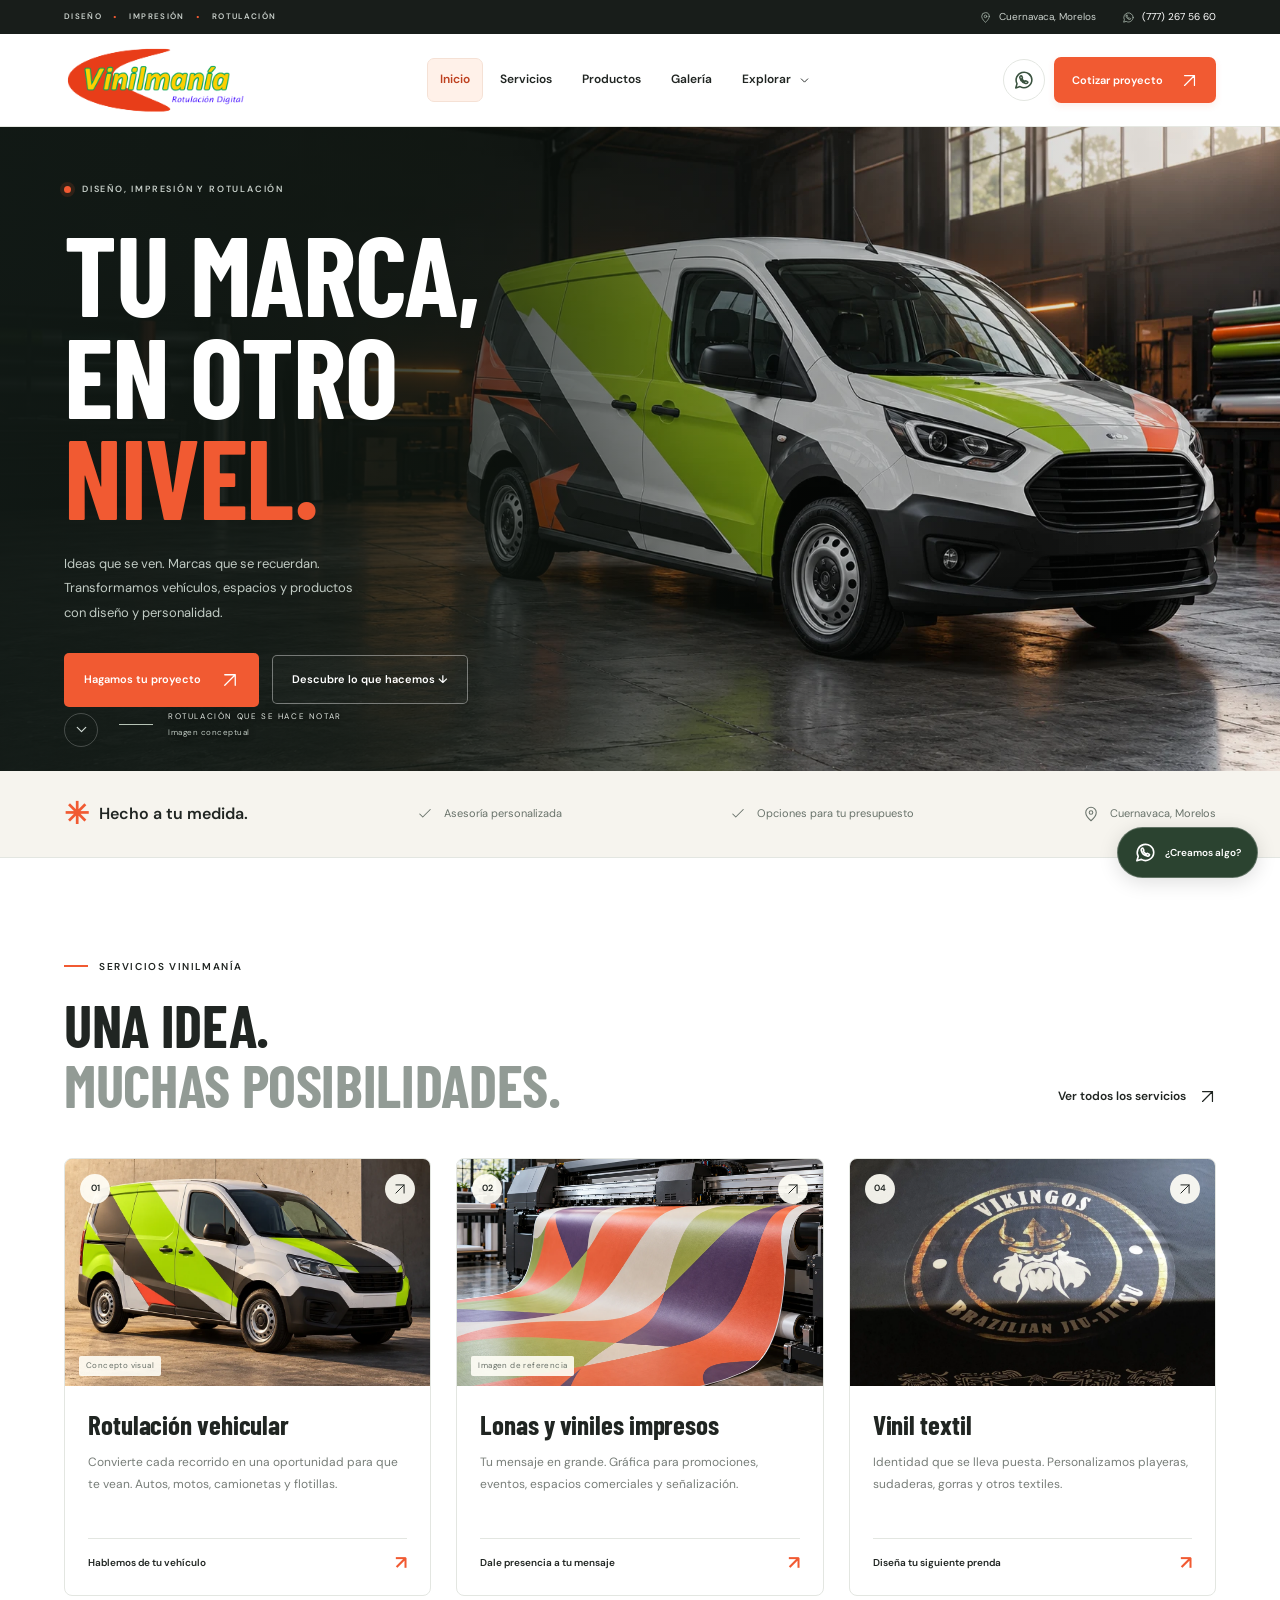
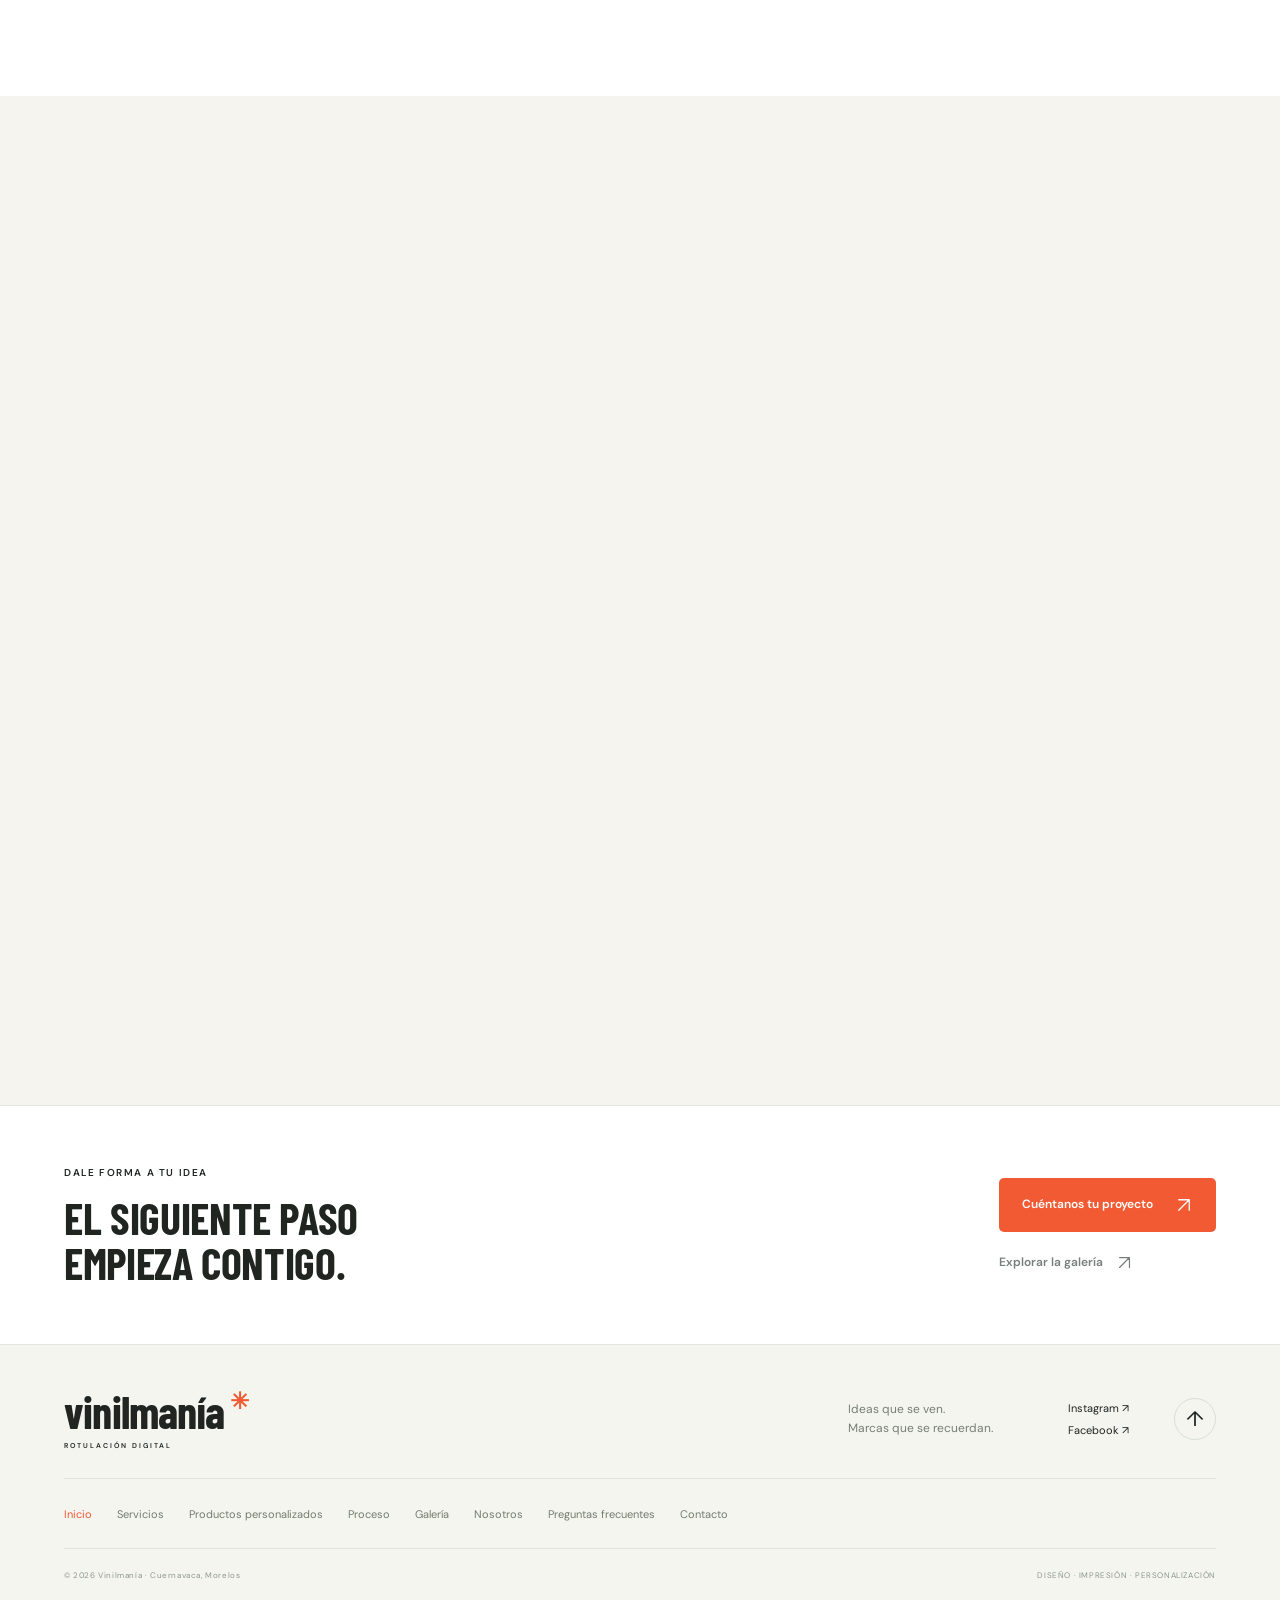
==== index.html @ f9ae6c47 "Publicar sitio renovado de Vinilmanía" ====
<!doctype html>
<html lang="es-MX">
<head>
  <meta charset="utf-8">
  <meta name="viewport" content="width=device-width,initial-scale=1">
  <meta name="theme-color" content="#181b19">
  <title>Vinilmanía | Haz que tu marca destaque</title>
  <meta name="description" content="Rotulación vehicular, impresión digital, viniles y productos personalizados en Cuernavaca. Explora los servicios y conoce Vinilmanía.">
  <meta property="og:title" content="Vinilmanía | Haz que tu marca destaque">
  <meta property="og:description" content="Rotulación vehicular, impresión digital, viniles y productos personalizados en Cuernavaca. Explora los servicios y conoce Vinilmanía.">
  <meta property="og:type" content="website">
  <meta property="og:locale" content="es_MX">
  <link rel="icon" href="assets/favicon.svg" type="image/svg+xml">
  <link rel="preload" href="assets/barlow-700.ttf" as="font" type="font/ttf" crossorigin>
  <link rel="preload" href="assets/hero-taller.webp" as="image">
  <link rel="stylesheet" href="style.css?v=galeria-originales-1">
  <link rel="stylesheet" href="header.css?v=header-1">
  <script src="app.js?v=header-1" defer></script>
  <script type="application/ld+json">{"@context":"https://schema.org","@type":"LocalBusiness","name":"Vinilmanía","telephone":"+527772675660","email":"vinilmania@gmail.com","address":{"@type":"PostalAddress","streetAddress":"Francisco I. Madero","addressLocality":"Cuernavaca","addressRegion":"Morelos","postalCode":"62270","addressCountry":"MX"},"openingHoursSpecification":[{"@type":"OpeningHoursSpecification","dayOfWeek":["Monday","Tuesday","Wednesday","Thursday","Friday"],"opens":"08:00","closes":"18:00"}],"sameAs":["https://www.facebook.com/rotulaciondigit","https://www.instagram.com/vinilmania_cuernavaca/"]}</script>
</head>
<body class="home" data-page="index.html">

  <svg class="svg-defs" aria-hidden="true"><defs>
    <symbol id="arrow" viewBox="0 0 24 24"><path d="M5 19 19 5M5 5h14v14"/></symbol>
    <symbol id="chevron" viewBox="0 0 24 24"><path d="m6 9 6 6 6-6"/></symbol>
    <symbol id="check" viewBox="0 0 24 24"><path d="m5 12 4 4L19 6"/></symbol>
    <symbol id="wa" viewBox="0 0 24 24"><path d="M20.6 11.8a8.6 8.6 0 0 1-12.9 7.4L3 20.6l1.4-4.5A8.6 8.6 0 1 1 20.6 11.8Z"/><path d="M8.3 7.6c.3-.4.9-.5 1.1 0l.9 1.8c.2.3-.3.8-.6 1.1.6 1.5 1.7 2.6 3.2 3.2.3-.3.8-1 1.2-.8l1.7.9c.5.2.5.7.2 1.1-.5.8-1.4 1.1-2.3.8-3.1-.8-5.4-3-6.2-6.1-.2-.7 0-1.4.8-2Z"/></symbol>
    <symbol id="pin" viewBox="0 0 24 24"><path d="M19 10c0 5-7 11-7 11S5 15 5 10a7 7 0 1 1 14 0Z"/><circle cx="12" cy="10" r="2.4"/></symbol>
  </defs></svg>
  <a href="#contenido" class="skip">Saltar al contenido</a>
  <div class="scroll-progress" aria-hidden="true"></div>
  <div class="header-meta"><div class="shell header-meta-inner"><span class="header-specialty">DISEÑO <span aria-hidden="true">·</span> IMPRESIÓN <span aria-hidden="true">·</span> ROTULACIÓN</span><div class="header-meta-links"><span class="header-location"><svg class="icon" aria-hidden="true"><use href="#pin"/></svg> Cuernavaca, Morelos</span><a href="https://wa.me/527772675660" target="_blank" rel="noopener noreferrer"><svg class="icon" aria-hidden="true"><use href="#wa"/></svg><span class="header-phone">(777) 267 56 60</span><span class="header-phone-mobile">WhatsApp ↗</span></a></div></div></div>
<header class="header"><div class="shell header-inner">
  <a class="brand" href="index.html" aria-label="Vinilmanía, inicio"><img src="assets/logo-original.png" alt="Vinilmanía · Rotulación digital" width="944" height="529"></a>
  <nav class="nav" id="main-nav" aria-label="Navegación principal"><div class="nav-intro"><span>EXPLORA VINILMANÍA</span><small>Ideas que se ven.</small></div><a href="index.html" class="current" aria-current="page">Inicio</a><a href="servicios.html">Servicios</a><a href="personalizados.html">Productos</a><a href="galeria.html">Galería</a><details class="nav-more"><summary>Explorar <svg class="icon" aria-hidden="true"><use href="#chevron"/></svg></summary><div class="nav-dropdown"><a href="nosotros.html"><span class="nav-item-title">El taller<span aria-hidden="true">↗</span></span><small>Conoce Vinilmanía</small></a><a href="proceso.html"><span class="nav-item-title">Nuestro proceso<span aria-hidden="true">↗</span></span><small>De la idea a la impresión</small></a><a href="preguntas.html"><span class="nav-item-title">Preguntas frecuentes<span aria-hidden="true">↗</span></span><small>Resuelve tus dudas</small></a><a href="contacto.html"><span class="nav-item-title">Contacto<span aria-hidden="true">↗</span></span><small>Hablemos de tu proyecto</small></a></div></details><a class="nav-mobile-contact" href="https://wa.me/527772675660" target="_blank" rel="noopener noreferrer"><svg class="icon" aria-hidden="true"><use href="#wa"/></svg><span>Hablemos por WhatsApp</span><svg class="icon" aria-hidden="true"><use href="#arrow"/></svg></a></nav>
  <div class="header-actions"><a class="header-whatsapp" href="https://wa.me/527772675660" target="_blank" rel="noopener noreferrer" aria-label="Hablar con Vinilmanía por WhatsApp"><svg class="icon" aria-hidden="true"><use href="#wa"/></svg></a><a class="button button-orange nav-cta" href="contacto.html"><span class="cta-desktop">Cotizar proyecto</span><span class="cta-mobile">Cotizar</span><svg class="icon" aria-hidden="true"><use href="#arrow"/></svg></a></div>
  <button class="menu-toggle" type="button" aria-label="Abrir menú" aria-expanded="false" aria-controls="main-nav"><span></span><span></span></button>
</div></header>
<button class="nav-backdrop" type="button" aria-label="Cerrar menú de navegación" tabindex="-1" hidden></button>
<main id="contenido">
<section id="inicio" class="hero">
      <img class="hero-background" src="assets/hero-taller.webp" width="2048" height="1024" alt="Imagen conceptual de una camioneta con rotulación geométrica en un taller de impresión" fetchpriority="high">
      <div class="hero-shade" aria-hidden="true"></div>
      <div class="shell hero-inner">
        <div class="hero-copy"><p class="eyebrow hero-eyebrow"><span></span> Diseño, impresión y rotulación</p><h1>TU MARCA,<br>EN OTRO<br><span>NIVEL.</span></h1><p class="hero-description">Ideas que se ven. Marcas que se recuerdan.<br>Transformamos vehículos, espacios y productos<br class="wide-only"> con diseño y personalidad.</p><div class="hero-actions"><a class="button button-orange" href="contacto.html">Hagamos tu proyecto <svg class="icon"><use href="#arrow"/></svg></a><a class="button button-outline" href="servicios.html">Descubre lo que hacemos ↓</a></div></div>
        <div class="hero-photo-note"><span class="photo-line"></span><span>ROTULACIÓN QUE SE HACE NOTAR<small>Imagen conceptual</small></span></div>
        <a class="hero-down" href="servicios.html" aria-label="Explorar los servicios"><svg class="icon"><use href="#chevron"/></svg></a>
      </div>
    </section><div class="trust-band"><div class="shell trust-inner"><p><span class="trust-mark">✳</span> Hecho a tu medida.</p><p><svg class="icon"><use href="#check"/></svg> Asesoría personalizada</p><p><svg class="icon"><use href="#check"/></svg> Opciones para tu presupuesto</p><p><svg class="icon"><use href="#pin"/></svg> Cuernavaca, Morelos</p></div></div><section class="shell section-space home-services"><div class="section-heading reveal"><div><p class="eyebrow"><span class="eyebrow-line"></span> Servicios Vinilmanía</p><h2>UNA IDEA.<br><span class="subtle">MUCHAS POSIBILIDADES.</span></h2></div><a class="text-link" href="servicios.html">Ver todos los servicios <svg class="icon" aria-hidden="true"><use href="#arrow"/></svg></a></div><div class="service-grid"><a class="service-card reveal" href="contacto.html?servicio=Rotulaci%C3%B3n%20vehicular" data-service="Rotulación vehicular"><div class="service-image"><img src="assets/portada.webp" alt="Concepto de camioneta rotulada con vinil verde y negro" loading="lazy" width="1086" height="1448"><span class="image-number">01</span><span class="image-note">Concepto visual</span><span class="image-arrow"><svg class="icon"><use href="#arrow"/></svg></span></div><div class="service-content"><h3>Rotulación vehicular</h3><p>Convierte cada recorrido en una oportunidad para que te vean. Autos, motos, camionetas y flotillas.</p><span class="service-link">Hablemos de tu vehículo <span>↗</span></span></div></a><a class="service-card reveal" href="contacto.html?servicio=Lonas%20y%20viniles%20impresos" data-service="Lonas y viniles impresos"><div class="service-image"><img src="assets/impresion.webp" alt="Referencia conceptual de impresión de vinil en gran formato" loading="lazy" width="1536" height="1024"><span class="image-number">02</span><span class="image-note">Imagen de referencia</span><span class="image-arrow"><svg class="icon"><use href="#arrow"/></svg></span></div><div class="service-content"><h3>Lonas y viniles impresos</h3><p>Tu mensaje en grande. Gráfica para promociones, eventos, espacios comerciales y señalización.</p><span class="service-link">Dale presencia a tu mensaje <span>↗</span></span></div></a><a class="service-card reveal" href="contacto.html?servicio=Vinil%20textil" data-service="Vinil textil"><div class="service-image"><img src="assets/playeras.webp" alt="Playeras con emblemas personalizados de la galería de Vinilmanía" loading="lazy" width="768" height="1024"><span class="image-number">04</span><span class="image-arrow"><svg class="icon"><use href="#arrow"/></svg></span></div><div class="service-content"><h3>Vinil textil</h3><p>Identidad que se lleva puesta. Personalizamos playeras, sudaderas, gorras y otros textiles.</p><span class="service-link">Diseña tu siguiente prenda <span>↗</span></span></div></a></div></section><section class="home-explore section-space"><div class="shell"><div class="section-heading reveal"><div><p class="eyebrow"><span class="eyebrow-line"></span> Explora Vinilmanía</p><h2>DESCUBRE LO QUE<br><span class="subtle">PODEMOS CREAR.</span></h2></div><p>Conoce las ideas, los detalles y las personas<br>que hacen posible tu siguiente proyecto.</p></div><div class="explore-grid"><a class="explore-card reveal" href="personalizados.html"><div class="explore-image"><img src="assets/personalizados.webp" alt="" width="1448" height="1086" loading="lazy"><span class="image-note">Imagen conceptual</span></div><div class="explore-copy"><h3>Productos personalizados</h3><p>Objetos cotidianos con toda tu personalidad.</p><span class="explore-arrow" aria-hidden="true">↗</span></div></a><a class="explore-card reveal" href="galeria.html"><div class="explore-image"><img src="assets/letrero.webp" alt="" width="1448" height="1086" loading="lazy"><span class="image-note">Galería Vinilmanía</span></div><div class="explore-copy"><h3>Nuestro trabajo</h3><p>Fotografías de la galería e inspiración para tu marca.</p><span class="explore-arrow" aria-hidden="true">↗</span></div></a><a class="explore-card reveal" href="nosotros.html"><div class="explore-image"><img src="assets/estudio.webp" alt="" width="1448" height="1086" loading="lazy"><span class="image-note">Imagen de referencia</span></div><div class="explore-copy"><h3>Conoce Vinilmanía</h3><p>Creatividad, asesoría y atención a cada detalle.</p><span class="explore-arrow" aria-hidden="true">↗</span></div></a></div><div class="quick-grid"><a class="quick-card reveal" href="proceso.html"><span class="quick-number">01</span><h3>Así trabajamos</h3><p>De la primera idea a la pieza terminada.</p><svg class="icon" aria-hidden="true"><use href="#arrow"/></svg></a><a class="quick-card reveal" href="preguntas.html"><span class="quick-number">02</span><h3>Resuelve tus dudas</h3><p>Archivos, materiales y lo que necesitas para empezar.</p><svg class="icon" aria-hidden="true"><use href="#arrow"/></svg></a><a class="quick-card reveal" href="contacto.html"><span class="quick-number">03</span><h3>Hagamos tu proyecto</h3><p>Cuéntanos qué tienes en mente y cotiza con nosotros.</p><svg class="icon" aria-hidden="true"><use href="#arrow"/></svg></a></div></div></section><section class="next-section"><div class="shell next-inner"><div><p class="eyebrow">Dale forma a tu idea</p><h2>EL SIGUIENTE PASO<br>EMPIEZA CONTIGO.</h2></div><div class="next-actions"><a class="button button-orange" href="contacto.html">Cuéntanos tu proyecto <svg class="icon" aria-hidden="true"><use href="#arrow"/></svg></a><a class="text-link" href="galeria.html">Explorar la galería <svg class="icon" aria-hidden="true"><use href="#arrow"/></svg></a></div></div></section>
</main>
  <footer class="footer"><div class="shell"><div class="footer-top"><a class="footer-brand" href="index.html">vinilmanía<span>✳</span><small>ROTULACIÓN DIGITAL</small></a><p>Ideas que se ven.<br>Marcas que se recuerdan.</p><div class="footer-social"><a href="https://www.instagram.com/vinilmania_cuernavaca/" target="_blank" rel="noopener">Instagram ↗</a><a href="https://www.facebook.com/rotulaciondigit" target="_blank" rel="noopener">Facebook ↗</a></div><a href="#contenido" class="back-top" aria-label="Volver arriba">↑</a></div><nav class="footer-sitemap" aria-label="Todas las páginas"><a href="index.html" class="current" aria-current="page">Inicio</a><a href="servicios.html">Servicios</a><a href="personalizados.html">Productos personalizados</a><a href="proceso.html">Proceso</a><a href="galeria.html">Galería</a><a href="nosotros.html">Nosotros</a><a href="preguntas.html">Preguntas frecuentes</a><a href="contacto.html">Contacto</a></nav><div class="footer-bottom"><span>© <span id="year">2026</span> Vinilmanía · Cuernavaca, Morelos</span><span>DISEÑO · IMPRESIÓN · PERSONALIZACIÓN</span></div></div></footer>
  <a class="floating-wa" href="https://wa.me/527772675660" target="_blank" rel="noopener" aria-label="Contactar a Vinilmanía por WhatsApp"><svg class="icon"><use href="#wa"/></svg><span>¿Creamos algo?</span></a>

</body>
</html>
---- style.css ----
@font-face{font-family:Barlow;src:url('assets/barlow-700.ttf') format('truetype');font-weight:700;font-display:swap}
@font-face{font-family:DM;src:url('assets/dm-400.ttf') format('truetype');font-weight:400;font-display:swap}
@font-face{font-family:DM;src:url('assets/dm-600.ttf') format('truetype');font-weight:600 800;font-display:swap}
:root{--ink:#202522;--dark:#181d1a;--paper:#fff;--cream:#f6f4ee;--orange:#f15a32;--lime:#d0ec56;--muted:#787e79;--line:#e3e6e1;--heading:Barlow,'Arial Narrow',Impact,sans-serif;--body:DM,Arial,sans-serif}
*{box-sizing:border-box}html{scroll-behavior:smooth;scroll-padding-top:100px}body{margin:0;color:var(--ink);background:var(--paper);font:15px/1.7 var(--body);-webkit-font-smoothing:antialiased}a{color:inherit;text-decoration:none}button,input,textarea,select{font:inherit}button{cursor:pointer;color:inherit}img{display:block;max-width:100%}h1,:is(h1,h2),h3,p,figure{margin:0}button,a,input,textarea,select,summary{-webkit-tap-highlight-color:transparent}::selection{background:var(--orange);color:white}:focus-visible{outline:3px solid #7a68db;outline-offset:5px}.svg-defs{position:absolute;width:0;height:0;overflow:hidden}.icon{width:22px;height:22px;fill:none;stroke:currentColor;stroke-width:1.7;stroke-linecap:round;stroke-linejoin:round;flex-shrink:0}.shell{width:min(1320px,90%);margin-inline:auto}.section-space{padding-block:100px}.eyebrow{font-size:10px;font-weight:600;letter-spacing:1.6px;text-transform:uppercase;display:flex;gap:11px;align-items:center}.eyebrow-line{width:24px;height:2px;background:var(--orange);display:inline-block;flex-shrink:0}.subtle{color:#929b95}:is(h1,h2){font:700 clamp(42px,4.6vw,65px)/1.02 var(--heading);letter-spacing:-.35px}.section-heading{display:flex;justify-content:space-between;align-items:flex-end;gap:35px;margin-bottom:43px}.section-heading :is(h1,h2){margin-top:20px}.section-heading>p{font-size:12px;color:var(--muted);max-width:350px;padding-bottom:5px}.button{display:inline-flex;align-items:center;justify-content:center;gap:22px;border:1px solid transparent;border-radius:5px;padding:17px 22px;font-size:12px;line-height:1.25;font-weight:600;transition:transform .2s,background .2s,color .2s}.button:hover{transform:translateY(-3px)}.button-orange{color:white;background:var(--orange)}.button-orange:hover{background:#d74824}.button-dark{background:var(--dark);color:white}.button-dark:hover{background:#3c453e}.button-outline{border-color:#ffffff65;color:white;background:#ffffff05}.button-outline:hover{background:#ffffff15}.button .icon{width:18px;height:18px}.text-link{font-size:12px;font-weight:600;display:inline-flex;gap:13px;align-items:center}.text-link .icon{width:17px;height:17px}.text-link:hover{text-decoration:underline;text-underline-offset:4px}.skip{position:fixed;top:-80px;left:16px;background:var(--orange);color:white;padding:12px 18px;z-index:100}.skip:focus{top:12px}.scroll-progress{position:fixed;inset:0 0 auto;height:3px;background:var(--orange);z-index:100;transform:scaleX(0);transform-origin:left}
.header{position:sticky;top:0;z-index:50;background:#fffc;backdrop-filter:blur(18px);border-bottom:1px solid #20252212;transition:box-shadow .2s}.header.scrolled{box-shadow:0 5px 25px #2025220d}.header-inner{height:86px;display:flex;align-items:center;justify-content:space-between;gap:30px}.brand{width:155px;flex-shrink:0}.brand img{width:155px;height:75px;object-fit:contain}.nav{display:flex;gap:29px;margin-left:auto;margin-right:auto;font-size:12px}.nav a{position:relative}.nav a:after{content:'';position:absolute;bottom:-7px;left:0;right:0;height:2px;background:var(--orange);transform:scaleX(0);transform-origin:left;transition:transform .2s}.nav a:hover:after,.nav a.current:after{transform:scaleX(1)}.nav-cta{font-size:11px;padding:14px 19px;gap:20px}.menu-toggle{display:none}
.hero{position:relative;isolation:isolate;background:var(--dark);color:white;overflow:hidden;min-height:620px}.hero-background{position:absolute;inset:0;width:100%;height:100%;object-fit:cover;object-position:center;z-index:-2}.hero-shade{position:absolute;inset:0;background:linear-gradient(90deg,#111915f2 0%,#101812c9 32%,#10181239 62%,#10181210 100%);z-index:-1}.hero-inner{position:relative;padding-block:55px 64px;min-height:620px}.hero-copy{max-width:650px;width:54%}.hero-eyebrow{font-size:9px;color:#c6cec8;letter-spacing:1.8px}.hero-eyebrow>span{width:7px;height:7px;background:var(--orange);border-radius:50%;box-shadow:0 0 0 4px #f15a3222}.hero h1{font:700 clamp(77px,8.8vw,124px)/.9 var(--heading);letter-spacing:-1.4px;margin-top:25px}.hero h1>span{color:var(--orange)}.hero-description{color:#c1cbc4;font-size:13px;line-height:1.85;margin-top:26px;max-width:390px}.hero-actions{display:flex;gap:13px;margin-top:28px;align-items:center}.hero-actions .button{font-size:11px;padding:17px 19px;gap:20px}.hero-photo-note{position:absolute;bottom:31px;right:0;display:flex;align-items:center;gap:15px;font-size:8px;letter-spacing:1.6px;color:#e1e7e1;text-shadow:0 1px 6px #000;max-width:310px}.hero-photo-note small{display:block;font-size:8px;letter-spacing:.5px;color:#bdc8c0;margin-top:2px}.photo-line{width:34px;height:1px;background:#b6c3b6}.hero-down{position:absolute;bottom:24px;left:0;width:34px;height:34px;border:1px solid #ffffff36;border-radius:50%;display:grid;place-items:center;color:#d1dbd5;animation:nudge 3s ease-in-out infinite}.hero-down .icon{width:17px;height:17px}.trust-band{background:var(--cream);border-bottom:1px solid var(--line)}.trust-inner{display:flex;justify-content:space-between;align-items:center;gap:24px;min-height:86px}.trust-inner p{display:flex;align-items:center;gap:10px;font-size:11px;color:#69736b}.trust-inner p:first-child{font-size:16px;font-weight:600;color:var(--ink)}.trust-mark{font-size:30px;color:var(--orange);line-height:1}.trust-inner .icon{width:18px;height:18px;stroke-width:1.4}
.service-grid{display:grid;grid-template-columns:repeat(3,minmax(0,1fr));gap:31px 25px}.service-card{overflow:hidden;background:white;border:1px solid var(--line);border-radius:8px;transition:box-shadow .3s,transform .3s}.service-card:hover{transform:translateY(-5px);box-shadow:0 16px 40px #25352812}.service-image{height:227px;position:relative;overflow:hidden;background:#ecefe8}.service-image>img{width:100%;height:100%;object-fit:cover;transition:transform .6s}.service-card:first-child img{object-position:center 60%}.service-card:nth-child(4) img{object-position:center 41%}.service-card:nth-child(6) img{object-position:center 49%}.service-card:hover .service-image>img{transform:scale(1.045)}.image-number{position:absolute;top:15px;left:15px;font-size:9px;font-weight:600;width:30px;height:30px;border-radius:50%;display:grid;place-items:center;background:#fffef7eb;color:var(--ink)}.image-arrow{position:absolute;right:15px;top:15px;width:30px;height:30px;background:#fffef7eb;border-radius:50%;display:grid;place-items:center}.image-arrow>.icon{width:14px;height:14px}.image-note{position:absolute;bottom:10px;left:14px;background:#fffef7e6;color:#687068;font-size:8px;letter-spacing:.4px;padding:3px 7px;border-radius:2px}.service-content{padding:24px 23px 23px}.service-content h3{font:700 27px/1.1 var(--heading);letter-spacing:-.1px}.service-content>p{font-size:12px;color:var(--muted);margin-top:13px;line-height:1.8;min-height:63px}.service-link{margin-top:23px;display:flex;justify-content:space-between;align-items:center;border-top:1px solid var(--line);padding-top:14px;font-size:10px;font-weight:600}.service-link>span{font-size:19px;line-height:1;color:var(--orange)}
.merch-section{background:#f2f1e9;overflow:hidden}.merch-grid{display:grid;grid-template-columns:1fr 1.2fr;align-items:center;gap:50px;padding-block:68px}.merch-copy :is(h1,h2){margin-top:22px;font-size:clamp(44px,4.5vw,65px)}.merch-copy :is(h1,h2)>span{color:var(--orange)}.merch-copy>p:not(.eyebrow){margin-top:22px;font-size:13px;color:#737e74;max-width:395px;line-height:1.85}.merch-copy>.button{margin-top:26px}.merch-foot{font-size:8px;display:block;color:#7b847b;letter-spacing:.6px;margin-top:22px}.merch-visual{position:relative;min-width:0}.merch-visual>img{width:100%;aspect-ratio:1.2;object-fit:cover;border-radius:8px}.merch-visual figcaption{position:absolute;bottom:13px;left:16px;font-size:8px;background:#ffffffe3;border-radius:2px;padding:4px 8px;color:#727a72}
.process{background:var(--dark);color:white}.process-grid{display:grid;grid-template-columns:1fr 1fr;gap:75px;align-items:center}.process-visual{position:relative;min-height:540px;overflow:hidden;border-radius:7px;background:#26312a}.process-visual>img{position:absolute;height:100%;width:100%;object-fit:cover;object-position:40% center}.process-stamp{position:absolute;bottom:32px;left:26px;right:26px;padding:22px;background:var(--orange);display:flex;align-items:center;justify-content:space-between;color:white;font:700 36px/1.05 var(--heading)}.process-stamp .icon{width:38px;height:38px;stroke-width:1.3}.process-visual figcaption{position:absolute;bottom:9px;left:26px;font-size:8px;color:#d2d8d1;text-shadow:0 1px 4px #000}.process-copy .eyebrow{color:#c0c8c0}.process-copy :is(h1,h2){margin-top:23px}.process-copy :is(h1,h2)>span{color:var(--lime)}.step{display:flex;gap:20px;margin-top:26px;border-top:1px solid #ffffff20;padding-top:20px}.step>span{color:var(--orange);font:700 24px/1.2 var(--heading);padding-top:2px}.step h3{font-size:15px;font-weight:600}.step p{font-size:12px;color:#a6b5aa;margin-top:6px;max-width:330px;line-height:1.8}
.gallery-filters{display:flex;gap:10px;margin-top:-4px;margin-bottom:28px;flex-wrap:wrap}.gallery-filters button{padding:8px 20px;font-size:10px;background:white;border:1px solid var(--line);border-radius:40px;font-weight:600;transition:background .2s,color .2s}.gallery-filters button:hover{background:var(--cream)}.gallery-filters button.active{background:var(--ink);border-color:var(--ink);color:white}.gallery-grid{display:grid;grid-template-columns:repeat(3,minmax(0,1fr));gap:28px 23px}.project-card{padding:0;background:none;border:0;text-align:left;min-width:0}.project-card[hidden]{display:none}.project-image{height:370px;position:relative;border-radius:7px;overflow:hidden;background:var(--cream)}.project-image>img{width:100%;height:100%;object-fit:cover;transition:transform .6s}.project-card:hover .project-image>img{transform:scale(1.05)}.project-card:nth-child(2) .project-image>img{object-position:center 38%}.project-expand{position:absolute;bottom:16px;right:16px;width:36px;height:36px;border-radius:50%;display:grid;place-items:center;background:white;transition:background .2s}.project-card:hover .project-expand{background:var(--orange);color:white}.project-expand>.icon{width:16px;height:16px}.project-caption{padding-top:15px}.project-caption>p{font-size:8px;color:var(--muted);letter-spacing:1.3px;font-weight:600}.project-caption>h3{font-size:13px;line-height:1.5;margin-top:4px}.project-wide{grid-column:span 2}.project-wide .project-image,.project-card:last-child .project-image{height:315px}.concept-label{position:absolute;left:14px;bottom:15px;font-size:9px;background:#ffffffe8;color:#697369;padding:5px 9px;border-radius:3px}.gallery-grid[data-filter=negocios]{grid-template-columns:repeat(2,minmax(0,1fr))}.gallery-grid[data-filter=textiles]{grid-template-columns:repeat(3,minmax(0,1fr))}.gallery-info{font-size:10px;color:var(--muted);text-align:right;margin-top:25px}
.about{background:var(--cream)}.about-grid{display:grid;grid-template-columns:1fr 1fr;gap:83px;align-items:center}.about-images{position:relative;height:510px}.about-main{width:86%;height:82%;object-fit:cover;object-position:48% center;border-radius:7px}.about-detail{position:absolute;bottom:0;right:0;width:58%;height:48%;object-fit:cover;border-radius:7px;border:8px solid var(--cream)}.about-badge{position:absolute;bottom:21px;left:10px;background:var(--orange);color:white;padding:22px;width:151px;border-radius:4px;transform:rotate(-6deg)}.about-badge>span{font-size:8px;letter-spacing:1px;font-weight:600}.about-badge>strong{font:700 33px/1 var(--heading);display:block;margin-top:8px}.about-badge>.icon{margin-top:12px;width:23px;height:23px}.about-copy :is(h1,h2){margin-top:22px;font-size:clamp(43px,4.3vw,62px)}.about-copy>p:not(.eyebrow){font-size:13px;color:#747d75;line-height:1.85;margin-top:22px}.about-copy>p+p{margin-top:12px}.about-values{display:flex;flex-direction:column;gap:10px;margin-top:23px;font-size:12px}.about-values>div{display:flex;gap:10px;align-items:center}.about-values .icon{width:18px;height:18px;background:#e5e9dc;stroke:#556651;stroke-width:2.2;padding:3px;border-radius:50%}.about-copy .text-link{margin-top:26px}
.faq{display:grid;grid-template-columns:.9fr 1.1fr;gap:75px}.faq-heading :is(h1,h2){margin-top:23px}.faq-heading>p:not(.eyebrow){font-size:12px;color:var(--muted);line-height:1.8;margin-top:24px}.faq-heading .text-link{margin-top:20px}.faq-list details{padding:21px 0;border-bottom:1px solid var(--line)}.faq-list details:first-child{border-top:1px solid var(--line)}summary{list-style:none;display:flex;justify-content:space-between;align-items:center;gap:20px;font-size:13px;font-weight:600;cursor:pointer}summary::-webkit-details-marker{display:none}.plus{position:relative;width:16px;height:16px;flex-shrink:0}.plus:before,.plus:after{content:'';position:absolute;top:7px;left:0;right:0;height:1px;background:var(--ink)}.plus:after{transform:rotate(90deg);transition:transform .2s}details[open] .plus:after{transform:rotate(0)}.faq-list details>p{font-size:12px;color:var(--muted);line-height:1.9;padding:14px 34px 0 0}
.contact{background:var(--dark);color:white;overflow:hidden}.contact-grid{display:grid;grid-template-columns:1.1fr 1fr;gap:105px;align-items:center}.contact-copy>.eyebrow{color:#b9c6bc}.contact-copy :is(h1,h2){font-size:clamp(60px,6.2vw,91px);line-height:.98;margin-top:24px}.contact-copy :is(h1,h2)>span{color:var(--orange)}.contact-copy>p:not(.eyebrow){color:#bdc7bf;font-size:14px;margin-top:21px}.contact-phone{font:700 38px/1.2 var(--heading);display:flex;align-items:center;gap:23px;margin-top:35px}.contact-email{display:inline-block;font-size:12px;margin-top:9px;color:#c6cfc7;text-decoration:underline;text-underline-offset:4px}.contact-details{display:grid;grid-template-columns:1.4fr 1fr;gap:22px;margin-top:33px;padding-top:21px;border-top:1px solid #ffffff21}.contact-details .eyebrow{font-size:8px;color:#93a499;letter-spacing:1.5px}.contact-details p:not(.eyebrow){font-size:11px;color:#bdc7bf;line-height:1.8;margin-top:9px}.contact-details a{font-size:10px;color:#c9d2ca;text-decoration:underline;text-underline-offset:3px}.contact-color-strips{display:flex;gap:4px;width:110px;margin-top:32px}.contact-color-strips>span{width:25px;height:5px;background:var(--orange)}.contact-color-strips>span:nth-child(2){background:var(--lime)}.contact-color-strips>span:nth-child(3){background:#9b8ed4}.contact-color-strips>span:nth-child(4){background:#eee9d6}.quote-form{background:white;color:var(--ink);border-radius:9px;padding:35px}.form-heading{display:flex;align-items:center;gap:15px;margin-bottom:25px}.form-icon{display:grid;place-items:center;width:44px;height:44px;background:#edf4e8;border-radius:10px;color:#466442;flex-shrink:0}.form-icon>.icon{width:26px;height:26px}.form-heading p{font-size:7px;letter-spacing:1.4px;color:var(--muted);font-weight:600}.form-heading h3{font:700 31px/1.1 var(--heading);margin-top:6px}.quote-form label{display:block;font-size:10px;font-weight:600;margin-top:16px;margin-bottom:7px}.quote-form input,.quote-form select,.quote-form textarea{width:100%;background:#f8f9f6;border:1px solid #e4e9e0;border-radius:4px;color:var(--ink);font-size:12px;padding:12px 13px;line-height:1.5}.quote-form input::placeholder,.quote-form textarea::placeholder{color:#959d93}.quote-form textarea{resize:vertical;min-height:89px}.quote-form .button{width:100%;justify-content:space-between;margin-top:22px;padding:17px 18px;font-size:11px;gap:12px}.form-note{font-size:9px;line-height:1.8;color:var(--muted);text-align:center;margin-top:14px}.form-feedback{font-size:11px;margin-top:13px;line-height:1.7}.form-feedback:empty{display:none}
.footer{padding-block:44px 24px;background:#f5f5ef}.footer-top{display:flex;justify-content:space-between;align-items:center;gap:25px}.footer-brand{font:700 45px/1 var(--heading);letter-spacing:-.8px;position:relative}.footer-brand>span{font-size:23px;color:var(--orange);margin-left:6px;display:inline-block;vertical-align:top}.footer-brand>small{display:block;font:600 7px var(--body);letter-spacing:2px;margin-top:7px}.footer-top>p{font-size:12px;line-height:1.65;color:#777f75;margin-left:auto;margin-right:50px}.footer-social{display:flex;flex-direction:column;gap:4px;font-size:11px}.footer-social a:hover{text-decoration:underline}.back-top{width:42px;height:42px;border:1px solid #d8dfd3;display:grid;place-items:center;border-radius:50%;font-size:21px;margin-left:20px}.footer-bottom{display:flex;justify-content:space-between;gap:20px;border-top:1px solid #dfe3d9;margin-top:33px;padding-top:20px;color:#8d978a;font-size:8px;letter-spacing:.6px}.floating-wa{position:fixed;bottom:22px;right:22px;z-index:40;border-radius:40px;background:#2b4330;color:white;display:flex;align-items:center;gap:8px;padding:13px 16px;border:1px solid #ffffff40;box-shadow:0 4px 20px #0002;font-size:10px;line-height:1;font-weight:600;transition:transform .2s}.floating-wa:hover{transform:translateY(-3px)}.floating-wa .icon{width:23px;height:23px}.modal-open{overflow:hidden}.lightbox{border:0;background:transparent;color:white;width:min(970px,100vw);max-width:100vw;max-height:100dvh;padding:45px;overflow:auto}.lightbox::backdrop{background:#101813f5}.lightbox-content{display:flex;flex-direction:column;align-items:center}.lightbox img{width:auto;max-height:72dvh;max-width:100%;object-fit:contain;border-radius:3px}.lightbox-close{position:fixed;top:20px;right:25px;width:42px;height:42px;border-radius:50%;background:var(--dark);border:1px solid #ffffff50;color:white;font-size:27px;line-height:1}.lightbox-bottom{display:flex;justify-content:space-between;align-items:center;gap:25px;width:100%;margin-top:20px}.lightbox-bottom>button{width:39px;height:39px;border:1px solid #ffffff50;background:transparent;color:white;font-size:20px;border-radius:50%;flex-shrink:0}.lightbox-bottom>div{text-align:center}.lightbox-bottom h3{font-size:14px}.lightbox-bottom p{font-size:10px;color:#aabbad;margin-top:4px}.lightbox-bottom span{display:block;font-size:9px;color:#77897c;margin-top:5px}.will-reveal{opacity:0;transform:translateY(24px);transition:opacity .7s ease,transform .7s ease}.will-reveal.visible{opacity:1;transform:none}.service-card:nth-child(3n+2){transition-delay:.07s}.service-card:nth-child(3n){transition-delay:.14s}@keyframes nudge{0%,100%{transform:translateY(0)}50%{transform:translateY(4px)}}
.hero-photo-note{right:auto;left:55px}
@media(max-width:1100px){.nav{gap:21px}.header-inner{gap:25px}.brand,.brand img{width:140px}.hero-copy{width:55%}.hero-background{object-position:right center}.hero-actions{gap:10px}.hero-actions .button{font-size:10px;padding:15px 16px;gap:14px}.service-content{padding:21px 20px}.service-content h3{font-size:25px}.service-image{height:205px}.section-heading>p{max-width:270px;font-size:11px}.process-grid{gap:50px}.process-visual{min-height:510px}.about-grid{gap:50px}.about-images{height:460px}.contact-grid{gap:55px}.quote-form{padding:29px}.gallery-grid{gap:23px 19px}.project-image{height:340px}}
@media(max-width:820px){.header-inner{height:77px}.nav-cta{display:none}.nav{margin-right:0;margin-left:auto;gap:23px}.hero{min-height:600px}.hero-inner{min-height:600px;padding-block:55px}.hero-copy{width:61%}.hero h1{font-size:81px}.hero-description{font-size:12px;max-width:325px}.hero-actions{flex-direction:column;align-items:flex-start;gap:12px}.hero-shade{background:linear-gradient(90deg,#111915f2,#101812b8 43%,#10181240 73%)}.hero-photo-note{max-width:220px;font-size:7px}.trust-inner{flex-wrap:wrap;justify-content:flex-start;gap:16px 28px;padding-block:20px}.trust-inner p{font-size:10px}.trust-inner p:first-child{font-size:14px}.trust-inner .icon{width:16px}.section-space{padding-block:75px}.service-grid{gap:24px 18px;grid-template-columns:repeat(2,minmax(0,1fr))}.service-image{height:230px}.service-content>p{min-height:65px}.merch-grid{gap:30px;padding-block:57px;grid-template-columns:1fr 1fr}.merch-copy :is(h1,h2){font-size:43px}.merch-copy>p:not(.eyebrow){font-size:12px}.merch-visual>img{aspect-ratio:.9}.process-grid{gap:35px}.process-visual{min-height:510px}.process-stamp{left:17px;right:17px;padding:18px;font-size:28px}.process-copy :is(h1,h2){font-size:48px}.step{gap:15px}.step h3{font-size:14px}.step p{font-size:11px}.section-heading>p{max-width:220px;font-size:11px}.gallery-grid{gap:25px 17px}.project-image{height:300px}.project-wide .project-image,.project-card:last-child .project-image{height:260px}.project-caption h3{font-size:12px}.about-images{height:430px}.about-grid{gap:35px}.about-copy :is(h1,h2){font-size:42px}.about-copy>p:not(.eyebrow){font-size:12px}.about-badge{width:126px;padding:17px}.about-badge strong{font-size:29px}.faq{gap:40px}.contact-grid{gap:35px}.contact-copy :is(h1,h2){font-size:60px}.contact-phone{font-size:33px}.contact-details{grid-template-columns:1fr;gap:20px}.quote-form{padding:27px}.form-heading h3{font-size:27px}.footer-top>p{margin-right:20px}.back-top{margin-left:6px}}
@media(max-width:600px){html{scroll-padding-top:88px}.shell{width:88%}.header-inner{height:74px}.brand,.brand img{width:133px;height:67px}.menu-toggle{display:flex;margin-left:auto;width:38px;height:38px;flex-direction:column;justify-content:center;gap:6px;border:1px solid #dfe5dc;background:white;padding:9px;border-radius:4px}.menu-toggle span{width:18px;height:1px;display:block;background:var(--ink);transition:transform .2s}.menu-toggle[aria-expanded=true] span:first-child{transform:translateY(3.5px) rotate(45deg)}.menu-toggle[aria-expanded=true] span:last-child{transform:translateY(-3.5px) rotate(-45deg)}.nav{display:none;position:absolute;left:0;right:0;top:73px;background:white;padding:22px 6%;border-bottom:1px solid var(--line);box-shadow:0 8px 20px #20252212}.nav.is-open{display:flex;flex-direction:column;align-items:flex-start;gap:18px;font-size:14px}.hero{min-height:650px}.hero-inner{min-height:650px;padding-top:43px;padding-bottom:214px}.hero-copy{width:100%;max-width:none}.hero-eyebrow{font-size:8px;letter-spacing:1.5px}.hero h1{font-size:clamp(67px,18.9vw,103px);margin-top:24px;letter-spacing:-1px}.hero-description{font-size:12px;line-height:1.8;margin-top:22px;max-width:330px}.wide-only{display:none}.hero-actions{flex-direction:row;gap:10px;flex-wrap:wrap;margin-top:23px}.hero-actions .button{font-size:10px;padding:15px 14px;gap:13px}.hero-actions .button-outline{font-size:9px;padding:16px 12px}.hero-background{object-position:69% center}.hero-shade{background:linear-gradient(180deg,#111915f2 0%,#111915dd 31%,#111915a8 49%,#11191510 79%,#1119153b 100%)}.hero-photo-note{bottom:22px;right:0;max-width:260px;font-size:7px;letter-spacing:1.1px}.hero-down{bottom:18px;left:0;width:30px;height:30px}.photo-line{width:20px}.trust-inner{display:grid;grid-template-columns:1fr 1fr;gap:15px 10px;min-height:124px;padding-block:19px}.trust-inner p{font-size:9px;gap:6px;line-height:1.5}.trust-inner p:first-child{font-size:12px}.trust-mark{font-size:23px}.trust-inner .icon{width:14px;height:14px}.section-space{padding-block:57px}.eyebrow{font-size:8px;letter-spacing:1.5px}.section-heading{display:block;margin-bottom:29px}.section-heading :is(h1,h2){font-size:clamp(35px,10.5vw,48px);margin-top:19px}.section-heading>p{font-size:12px;margin-top:20px;max-width:none;padding:0}.section-heading>p br{display:none}.service-grid{grid-template-columns:minmax(0,1fr);gap:24px}.service-image{height:240px}.service-content{padding:23px}.service-content h3{font-size:29px}.service-content>p{font-size:12px;min-height:0;max-width:100%}.service-link{font-size:11px;margin-top:21px}.merch-grid{grid-template-columns:minmax(0,1fr);padding-block:53px;gap:34px}.merch-copy :is(h1,h2){font-size:clamp(36px,11.7vw,52px)}.merch-copy>p:not(.eyebrow){font-size:13px}.merch-copy>.button{font-size:11px}.merch-foot{font-size:8px;margin-top:20px}.merch-visual>img{aspect-ratio:1.13}.merch-visual figcaption{font-size:7px;left:12px;bottom:11px;padding:4px 6px}.process-grid{grid-template-columns:minmax(0,1fr);gap:37px}.process-visual{min-height:360px;order:2}.process-copy :is(h1,h2){font-size:49px}.step{margin-top:24px;padding-top:20px;gap:18px}.step h3{font-size:15px}.step p{font-size:12px;max-width:100%}.process-stamp{left:18px;right:18px;bottom:31px;font-size:32px;padding:20px}.gallery-filters{gap:8px;margin-bottom:24px;flex-wrap:nowrap;overflow:auto;padding-bottom:2px}.gallery-filters button{padding:8px 15px;font-size:9px;flex-shrink:0}.gallery-grid,.gallery-grid[data-filter=negocios],.gallery-grid[data-filter=textiles]{grid-template-columns:minmax(0,1fr);gap:27px}.project-wide{grid-column:auto}.project-image,.project-wide .project-image,.project-card:last-child .project-image{height:360px}.project-card[data-category=inspiracion] .project-image{height:260px}.project-caption h3{font-size:13px}.gallery-info{text-align:left;font-size:9px;margin-top:23px}.about-grid{grid-template-columns:minmax(0,1fr);gap:37px}.about-images{height:390px}.about-main{height:82%;width:86%}.about-detail{height:45%;width:58%;border-width:7px}.about-badge{left:8px;bottom:17px;width:127px;padding:18px}.about-copy :is(h1,h2){font-size:clamp(37px,11.7vw,52px)}.about-copy>p:not(.eyebrow){font-size:13px}.about-values{font-size:12px;gap:10px}.faq{grid-template-columns:minmax(0,1fr);gap:29px}.faq-heading :is(h1,h2){font-size:46px}.faq-heading>p:not(.eyebrow){font-size:12px}.faq-heading>p br{display:none}.faq-list details{padding:20px 0}summary{font-size:12px}.faq-list details>p{font-size:12px;padding-right:18px}.contact-grid{grid-template-columns:minmax(0,1fr);gap:37px}.contact-copy :is(h1,h2){font-size:clamp(52px,15vw,70px)}.contact-copy>p:not(.eyebrow){font-size:13px}.contact-phone{font-size:36px;margin-top:28px}.contact-details{grid-template-columns:1.35fr 1fr;gap:18px;margin-top:28px}.contact-color-strips{margin-top:26px}.quote-form{padding:25px}.form-heading{gap:12px}.form-heading h3{font-size:29px}.form-heading p{font-size:6px;letter-spacing:1.1px}.form-icon{width:39px;height:39px}.quote-form label{font-size:10px}.quote-form input,.quote-form textarea,.quote-form select{font-size:16px}.quote-form select{font-size:14px}.quote-form .button{font-size:10px;padding:17px 14px;gap:8px}.form-note{font-size:9px}.footer{padding-block:31px 80px}.footer-top{display:grid;grid-template-columns:1fr auto;gap:22px 12px}.footer-brand{font-size:45px}.footer-top>p{font-size:11px;margin:0;grid-column:1;grid-row:2}.footer-social{grid-row:2;grid-column:2;font-size:10px}.back-top{grid-row:1;grid-column:2;width:36px;height:36px;margin:0;justify-self:end}.footer-bottom{margin-top:27px;padding-top:19px;font-size:8px}.footer-bottom>span:last-child{display:none}.floating-wa{right:17px;bottom:17px;padding:12px}.floating-wa>span{display:none}.floating-wa .icon{width:24px;height:24px}.lightbox{padding:55px 18px 24px}.lightbox img{max-height:69dvh}.lightbox-bottom{gap:15px}.lightbox-bottom h3{font-size:12px}.lightbox-bottom p{font-size:9px}.lightbox-bottom>button{width:33px;height:33px}}
@media(max-width:600px){.hero-background{height:260px;top:auto;object-position:right center}.hero-shade{background:linear-gradient(180deg,#181d1a 0%,#181d1a 54%,#181d1a20 81%,#181d1a30 100%)}.hero-inner{padding-bottom:230px}.hero-actions .button-outline{border:0;padding:10px 0;background:transparent;font-size:10px}.hero-photo-note{left:44px;right:auto;max-width:calc(100% - 44px);font-size:6px}}
@media(prefers-reduced-motion:reduce){html{scroll-behavior:auto}*,*:before,*:after{animation:none!important;transition:none!important}.will-reveal{opacity:1;transform:none}}

/* Shared navigation and independent pages. */
.nav{gap:24px;align-items:center}.nav a{white-space:nowrap}.nav-more{position:relative}.nav-more summary{gap:5px;font-size:12px;font-weight:400;white-space:nowrap}.nav-more summary .icon{width:12px;height:12px;transition:transform .2s}.nav-more[open] summary .icon{transform:rotate(180deg)}.nav-more.is-current summary{color:var(--orange)}.nav-dropdown{position:absolute;top:calc(100% + 18px);right:-22px;background:white;border:1px solid var(--line);box-shadow:0 12px 30px #20252218;border-radius:5px;padding:15px 20px;min-width:230px;display:flex;flex-direction:column;gap:14px}.nav-dropdown a{font-size:12px}.nav-dropdown a:after{bottom:-3px}.breadcrumb-bar{background:var(--cream);border-bottom:1px solid var(--line)}.breadcrumb{display:flex;align-items:center;gap:14px;min-height:57px;font-size:10px;color:var(--muted)}.breadcrumb a:hover{color:var(--orange)}.breadcrumb [aria-current]{color:var(--ink);font-weight:600}.subpage main>.section-space:first-of-type{padding-top:74px}.subpage .merch-grid{padding-block:74px}.subpage .section-heading>p{max-width:360px}.home-services .section-heading>.text-link{padding-bottom:8px;flex-shrink:0}.home-explore{background:var(--cream)}.explore-grid{display:grid;grid-template-columns:repeat(3,minmax(0,1fr));gap:25px}.explore-card{min-width:0;background:white;border:1px solid #dde2d8;border-radius:7px;overflow:hidden}.explore-image{height:265px;position:relative;overflow:hidden}.explore-image img{width:100%;height:100%;object-fit:cover;transition:transform .5s}.explore-card:hover img{transform:scale(1.045)}.explore-copy{padding:27px;position:relative}.explore-copy h3{font:700 32px/1.1 var(--heading);max-width:90%}.explore-copy p{font-size:12px;color:var(--muted);margin-top:12px;max-width:90%}.explore-arrow{position:absolute;right:24px;top:23px;font-size:23px;color:var(--orange)}.quick-grid{display:grid;grid-template-columns:repeat(3,minmax(0,1fr));gap:25px;margin-top:29px}.quick-card{position:relative;padding:27px;border:1px solid #d7ddd1;border-radius:6px;transition:background .2s}.quick-card:hover{background:white}.quick-number{font:700 23px var(--heading);color:var(--orange)}.quick-card h3{font:700 28px/1.1 var(--heading);margin-top:9px}.quick-card p{font-size:11px;color:var(--muted);margin-top:10px;max-width:90%}.quick-card>.icon{position:absolute;right:23px;top:30px;width:18px;height:18px;color:var(--orange)}.next-section{background:#fff;border-block:1px solid var(--line);padding-block:58px}.next-inner{display:flex;align-items:center;justify-content:space-between;gap:35px}.next-inner h2{font-size:44px;margin-top:15px}.next-actions{display:flex;align-items:flex-start;flex-direction:column;gap:20px}.next-actions .text-link{color:var(--muted)}.footer-sitemap{display:flex;flex-wrap:wrap;gap:15px 25px;padding-top:26px;margin-top:28px;border-top:1px solid #dfe3d9;font-size:11px;color:#737c70}.footer-sitemap a:hover,.footer-sitemap .current{color:var(--orange)}.footer-bottom{margin-top:24px}.project-guide{display:grid;grid-template-columns:1fr 1fr;gap:80px;align-items:start}.project-guide h2{margin-top:22px}.project-guide>div>p:not(.eyebrow){font-size:13px;color:var(--muted);max-width:360px;margin-top:22px}.guide-list{list-style:none;padding:0;margin:0;counter-reset:guide}.guide-list li{counter-increment:guide;position:relative;padding:19px 0 19px 42px;border-bottom:1px solid var(--line)}.guide-list li:first-child{border-top:1px solid var(--line)}.guide-list li:before{content:'0' counter(guide);position:absolute;left:0;top:18px;font:700 23px var(--heading);color:var(--orange)}.guide-list strong{display:block;font-size:14px}.guide-list span{display:block;font-size:12px;color:var(--muted);margin-top:5px}
@media(max-width:1100px){.nav{gap:18px}.header-inner{gap:20px}.nav-cta{padding:13px 15px;gap:10px}.explore-image{height:230px}.explore-copy{padding:23px}.explore-copy h3{font-size:29px}.project-guide{gap:50px}}
@media(max-width:900px){.menu-toggle{display:flex;margin-left:0;width:38px;height:38px;flex-shrink:0;flex-direction:column;justify-content:center;gap:6px;border:1px solid #dfe5dc;background:white;padding:9px;border-radius:4px}.menu-toggle span{width:18px;height:1px;display:block;background:var(--ink);transition:transform .2s}.menu-toggle[aria-expanded=true] span:first-child{transform:translateY(3.5px) rotate(45deg)}.menu-toggle[aria-expanded=true] span:last-child{transform:translateY(-3.5px) rotate(-45deg)}.nav{display:none;position:absolute;left:0;right:0;top:100%;background:white;padding:22px 5%;border-bottom:1px solid var(--line);box-shadow:0 8px 20px #20252212;max-height:calc(100dvh - 86px);overflow:auto;margin:0}.nav.is-open{display:flex;flex-direction:column;align-items:flex-start;gap:20px;font-size:14px}.nav-cta{margin-left:auto}.nav-more summary{font-size:14px}.nav-dropdown{position:static;border:0;box-shadow:none;padding:17px 0 0 15px;min-width:0;gap:16px}.nav-dropdown a{font-size:13px}.explore-grid,.quick-grid{gap:18px}.explore-copy h3{font-size:27px}.explore-copy p{font-size:11px}}
@media(max-width:820px){.menu-toggle{margin-left:auto}.explore-image{height:205px}.explore-copy{padding:20px}.explore-copy h3{font-size:24px}.explore-arrow{right:16px;top:18px;font-size:20px}.quick-card{padding:22px}.quick-card h3{font-size:24px}.quick-card>.icon{right:19px;top:24px}.subpage main>.section-space:first-of-type{padding-top:55px}.subpage .merch-grid{padding-block:55px}.next-inner h2{font-size:37px}.next-actions .button{padding:16px 18px;font-size:11px}.project-guide{gap:38px}}
@media(max-width:600px){.nav{padding-inline:6%}.breadcrumb{min-height:49px;font-size:9px;gap:11px}.subpage main>.section-space:first-of-type{padding-top:42px}.subpage .merch-grid{padding-block:44px}.home-services .section-heading>.text-link{margin-top:20px}.explore-grid,.quick-grid{grid-template-columns:minmax(0,1fr);gap:23px}.explore-image{height:265px}.explore-copy{padding:23px}.explore-copy h3{font-size:31px}.explore-copy p{font-size:12px}.explore-arrow{right:24px;top:23px;font-size:24px}.quick-grid{margin-top:25px;gap:14px}.quick-card{padding:22px 24px}.quick-card h3{font-size:28px}.quick-card p{font-size:12px}.quick-card>.icon{right:24px;top:26px}.next-section{padding-block:43px}.next-inner{flex-direction:column;align-items:flex-start;gap:25px}.next-inner h2{font-size:39px}.next-actions{gap:17px}.footer-sitemap{display:grid;grid-template-columns:1fr 1fr;gap:14px 20px;font-size:10px;padding-top:22px;margin-top:25px}.project-guide{grid-template-columns:minmax(0,1fr);gap:28px}.project-guide h2{font-size:43px}.project-guide>div>p:not(.eyebrow){font-size:12px}.guide-list strong{font-size:13px}.guide-list span{font-size:12px}.subpage .section-heading>p{max-width:none}}

/* More information and conceptual imagery on the subpages. */
.service-editorial{background:var(--cream)}.editorial-row{display:grid;grid-template-columns:1fr 1fr;align-items:center;gap:70px}.editorial-row+.editorial-row{margin-top:80px}.service-editorial .editorial-row:nth-of-type(even) .editorial-visual{order:2}.editorial-visual{position:relative;overflow:hidden;border-radius:7px;min-width:0}.editorial-visual img{width:100%;aspect-ratio:1.13;object-fit:cover}.editorial-visual figcaption,.faq-visual figcaption,.contact-visual figcaption{position:absolute;left:14px;bottom:13px;background:#ffffffe8;color:#687363;padding:5px 9px;border-radius:3px;font-size:8px;line-height:1.5}.editorial-copy h2{font-size:clamp(40px,4.5vw,59px);margin-top:20px}.editorial-copy>p:not(.eyebrow){font-size:13px;color:var(--muted);margin-top:22px;line-height:1.9}.editorial-copy>.text-link{margin-top:23px}.detail-list{margin:24px 0 0}.detail-list>div{padding:14px 0;border-top:1px solid var(--line)}.detail-list dt{font-size:11px;font-weight:600}.detail-list dd{margin:5px 0 0;font-size:12px;color:var(--muted);line-height:1.8}.info-grid{display:grid;grid-template-columns:repeat(3,minmax(0,1fr));gap:25px}.service-editorial .info-grid,.editorial-row+.info-grid{margin-top:70px}.info-card{padding:30px;border:1px solid var(--line);border-radius:7px;background:white;min-width:0}.info-card h3{font:700 29px/1.08 var(--heading)}.info-card p{font-size:12px;color:var(--muted);line-height:1.85;margin-top:17px}.info-card .quote-hint{border-top:1px solid var(--line);padding-top:17px}.quote-hint strong{font-size:11px;color:var(--ink)}.info-card .text-link{margin-top:20px;font-size:11px}.info-number{font:700 25px var(--heading);color:var(--orange);display:block;margin-bottom:17px}.product-story,.process-detail{background:var(--cream)}.faq-visual{position:relative;margin-top:34px;overflow:hidden;border-radius:6px}.faq-visual img{width:100%;aspect-ratio:1.3;object-fit:cover}.contact-visual{position:relative;margin-top:32px;max-width:425px;overflow:hidden;border-radius:6px}.contact-visual img{width:100%;height:210px;object-fit:cover}.contact-visual figcaption{font-size:7px;left:11px;bottom:11px}.guide-link{margin-top:30px}.gallery-grid .project-card[data-category=inspiracion] .project-image{height:300px}.gallery-grid .project-wide .project-image{height:300px}.gallery-grid .project-card:last-child{grid-column:auto}.gallery-grid[data-filter=inspiracion]{grid-template-columns:repeat(3,minmax(0,1fr))}.gallery-grid[data-filter=inspiracion] .project-wide{grid-column:auto}
@media(max-width:1100px){.editorial-row{gap:45px}.info-card{padding:25px}.info-card h3{font-size:27px}.gallery-grid .project-card[data-category=inspiracion] .project-image,.gallery-grid .project-wide .project-image{height:260px}}
@media(max-width:820px){.editorial-row{gap:30px}.editorial-copy h2{font-size:43px}.editorial-copy>p:not(.eyebrow){font-size:12px}.detail-list{margin-top:18px}.detail-list>div{padding:12px 0}.info-grid{gap:17px}.info-card{padding:22px}.info-card h3{font-size:25px}.info-card p{font-size:11px}.info-card .text-link{font-size:10px;gap:8px}.gallery-grid[data-filter=inspiracion]{grid-template-columns:repeat(2,minmax(0,1fr))}.contact-visual img{height:175px}.faq-visual figcaption{font-size:7px;left:10px;bottom:10px;padding:4px 6px}}
@media(max-width:600px){.editorial-row{grid-template-columns:minmax(0,1fr);gap:28px}.editorial-row+.editorial-row{margin-top:53px}.service-editorial .editorial-row:nth-of-type(even) .editorial-visual{order:0}.editorial-visual img{aspect-ratio:1.15}.editorial-visual figcaption{font-size:7px;left:11px;bottom:11px}.editorial-copy h2{font-size:clamp(37px,11vw,48px);margin-top:18px}.editorial-copy>p:not(.eyebrow){font-size:13px;margin-top:20px}.detail-list dd{font-size:12px}.info-grid{grid-template-columns:minmax(0,1fr);gap:19px}.service-editorial .info-grid,.editorial-row+.info-grid{margin-top:43px}.info-card{padding:26px}.info-card h3{font-size:29px}.info-card p{font-size:12px}.info-card .text-link{font-size:12px}.faq-visual{margin-top:27px}.contact-visual img{height:205px}.gallery-grid[data-filter=inspiracion]{grid-template-columns:minmax(0,1fr)}.gallery-grid .project-card[data-category=inspiracion] .project-image,.gallery-grid .project-wide .project-image{height:260px}}

.merch-visual>img,.editorial-visual img,.faq-visual img{height:auto}

/* Photographs recovered from the original Vinilmania media library. */
.gallery-grid,.gallery-grid[data-filter=negocios],.gallery-grid[data-filter=textiles],.gallery-grid[data-filter=personalizados],.gallery-grid[data-filter=inspiracion]{grid-template-columns:repeat(3,minmax(0,1fr))}.gallery-grid .project-card .project-image,.gallery-grid .project-card[data-category=inspiracion] .project-image{height:320px}.gallery-grid .project-card:nth-child(2) .project-image>img{object-position:center}.gallery-grid .project-card[data-category=personalizados] .project-image>img{object-position:center}.gallery-filters{row-gap:10px}
@media(max-width:820px){.gallery-grid,.gallery-grid[data-filter=negocios],.gallery-grid[data-filter=textiles],.gallery-grid[data-filter=personalizados],.gallery-grid[data-filter=inspiracion]{grid-template-columns:repeat(2,minmax(0,1fr))}.gallery-grid .project-card .project-image,.gallery-grid .project-card[data-category=inspiracion] .project-image{height:280px}}
@media(max-width:600px){.gallery-grid,.gallery-grid[data-filter=negocios],.gallery-grid[data-filter=textiles],.gallery-grid[data-filter=personalizados],.gallery-grid[data-filter=inspiracion]{grid-template-columns:minmax(0,1fr)}.gallery-grid .project-card .project-image,.gallery-grid .project-card[data-category=inspiracion] .project-image{height:320px}.gallery-grid .project-card[data-category=personalizados] .project-image{height:270px}.gallery-filters{flex-wrap:wrap;overflow:visible}}
---- header.css ----
/* Vinilmanía · shared header */
.header-meta{background:var(--dark);color:#c9d0cb;font-size:10px;line-height:1.4}
.header-meta-inner{min-height:34px;display:flex;align-items:center;justify-content:space-between;gap:20px}
.header-specialty{font-size:8px;font-weight:600;letter-spacing:1.35px;display:flex;gap:11px;align-items:center}
.header-specialty>span{color:var(--orange);font-size:15px;line-height:1}
.header-meta-links{display:flex;align-items:center;gap:26px}
.header-meta-links>a,.header-location{display:flex;align-items:center;gap:7px}
.header-meta .icon{width:13px;height:13px;stroke-width:1.5;color:#a7b5ab}
.header-meta-links>a{color:white}
.header-meta-links>a:hover{color:var(--lime)}
.header-phone-mobile{display:none}
.header{z-index:60;background:#fffffff5;border-bottom:1px solid #e6e8e2;backdrop-filter:blur(20px);box-shadow:none}
.header.scrolled{box-shadow:0 6px 26px #1c302211}
.header .header-inner{height:92px;gap:20px;justify-content:space-between}
.header .brand{width:184px;height:72px;display:flex;align-items:center;flex-shrink:0;overflow:hidden}
.header .brand img{width:100%;height:auto;max-width:none;object-fit:initial;transform:translateY(3px);flex-shrink:0}
.header .nav{display:flex;position:static;align-items:center;gap:4px;padding:0;margin:0;background:none;border:0;box-shadow:none;overflow:visible;max-height:none;font-size:12px;font-weight:600}
.header .nav>a:not(.nav-mobile-contact),.header .nav-more summary{min-height:44px;display:flex;align-items:center;justify-content:center;padding:10px 12px;border:1px solid transparent;border-radius:7px;line-height:1.3;transition:background .18s,color .18s,border-color .18s;white-space:nowrap}
.header .nav>a:not(.nav-mobile-contact):after,.header .nav-dropdown a:after{content:none}
.header .nav>a:not(.nav-mobile-contact):hover,.header .nav-more summary:hover{background:var(--cream)}
.header .nav>a.current,.header .nav-more.is-current summary{color:#be401f;background:#fff1e9;border-color:#f5e1d5}
.header .nav-intro,.header .nav-mobile-contact{display:none}
.header .nav-more{position:relative}
.header .nav-more summary{font-size:12px;font-weight:600;gap:7px;cursor:pointer}
.header .nav-more summary .icon{width:13px;height:13px;transition:transform .2s}
.header .nav-more[open] summary{background:var(--cream)}
.header .nav-more[open] summary .icon{transform:rotate(180deg)}
.header .nav-dropdown{position:absolute;top:calc(100% + 17px);right:-30px;left:auto;display:grid;grid-template-columns:repeat(2,minmax(0,1fr));width:410px;min-width:0;gap:7px;padding:13px;border:1px solid #e5e8df;border-radius:10px;background:white;box-shadow:0 16px 45px #16271c1a}
.header .nav-dropdown>a{padding:14px 13px;border:1px solid transparent;border-radius:6px;white-space:normal;font-size:12px;transition:background .18s}
.header .nav-dropdown>a:hover{background:var(--cream)}
.header .nav-dropdown>a.current{background:#fff1e9;border-color:#f5e1d5;color:#be401f}
.nav-item-title{display:flex;align-items:center;justify-content:space-between;gap:13px;font-weight:600;line-height:1.5}
.nav-item-title>span{font-size:17px;line-height:1;color:var(--orange)}
.header .nav-dropdown small{display:block;margin-top:5px;font-size:9px;font-weight:400;line-height:1.6;color:var(--muted)}
.header-actions{display:flex;align-items:center;gap:9px;flex-shrink:0}
.header-whatsapp{width:42px;height:42px;display:grid;place-items:center;border:1px solid var(--line);border-radius:50%;color:#39523e;transition:background .18s,border-color .18s}
.header-whatsapp .icon{width:22px;height:22px}
.header-whatsapp:hover{background:#edf3e8;border-color:#bbc8b8}
.header .nav-cta{display:inline-flex;min-height:46px;padding:13px 17px;gap:18px;border-radius:7px;font-size:11px;font-weight:600;line-height:1.3;box-shadow:0 3px 7px #ed55251a}
.header .nav-cta:hover{transform:none;box-shadow:0 5px 15px #ed55252a}
.header .nav-cta .icon{width:17px;height:17px;transition:transform .18s}
.header .nav-cta:hover .icon{transform:translate(2px,-2px)}
.header .cta-mobile{display:none}
.header .menu-toggle{display:none}
.nav-backdrop{position:fixed;inset:0;z-index:55;display:block;width:100%;height:100dvh;background:#15221aa3;border:0;backdrop-filter:blur(3px);cursor:pointer;padding:0}
.nav-backdrop[hidden]{display:none}
@media(max-width:1100px){
  .header .brand{width:160px}
  .header .header-inner{gap:16px;height:88px}
  .header .nav{gap:2px;font-size:11px}
  .header .nav>a:not(.nav-mobile-contact),.header .nav-more summary{padding-inline:10px}
  .header .nav-more summary{font-size:11px}
  .header .nav-cta{padding-inline:14px;gap:12px}
  .header .nav-dropdown{right:0}
}
@media(max-width:920px){
  html{scroll-padding-top:92px}
  body.site-menu-open{overflow:hidden}
  .header .header-inner{height:80px;gap:12px}
  .header .brand{width:172px;height:66px}
  .header-actions{margin-left:auto}
  .header .header-whatsapp{display:none}
  .header .menu-toggle{display:flex;flex-direction:column;justify-content:center;align-items:center;gap:6px;flex-shrink:0;margin:0;padding:12px;width:44px;height:44px;border:1px solid #dfe4da;border-radius:7px;background:white}
  .header .menu-toggle span{display:block;width:19px;height:2px;padding:0;background:var(--ink);border-radius:2px;transition:transform .2s}
  .header .menu-toggle[aria-expanded="true"] span:first-child{transform:translateY(4px) rotate(45deg)}
  .header .menu-toggle[aria-expanded="true"] span:last-child{transform:translateY(-4px) rotate(-45deg)}
  .header .nav{display:none;position:absolute;top:100%;left:0;right:0;flex-direction:column;align-items:stretch;gap:5px;max-height:calc(100dvh - 120px);overflow-y:auto;overscroll-behavior:contain;padding:22px 5% 26px;background:white;border-top:1px solid #e8ebe4;border-bottom:1px solid #dfe4da;box-shadow:0 15px 26px #17241a1a;font-size:15px}
  .header .nav.is-open{display:flex;animation:header-menu-in .2s ease-out}
  .header .nav-intro{display:flex;align-items:center;justify-content:space-between;gap:16px;padding:0 12px 16px;margin-bottom:5px;border-bottom:1px solid var(--line)}
  .nav-intro>span{font-size:8px;letter-spacing:1.2px;font-weight:600;color:var(--muted)}
  .nav-intro small{font-size:10px;font-weight:400;color:var(--muted)}
  .header .nav>a:not(.nav-mobile-contact),.header .nav-more summary{min-height:48px;justify-content:flex-start;padding:11px 13px;font-size:15px;line-height:1.5}
  .header .nav-more summary{justify-content:space-between}
  .header .nav-more summary .icon{width:17px;height:17px}
  .header .nav-dropdown{position:static;right:auto;top:auto;width:auto;margin:8px 0 12px;gap:7px;padding:8px;background:var(--cream);border:0;box-shadow:none;border-radius:7px}
  .header .nav-dropdown>a{padding:13px 10px;font-size:12px;background:white;border:1px solid #e8ebe1}
  .header .nav-dropdown small{font-size:9px}
  .header .nav-mobile-contact{display:flex;align-items:center;justify-content:space-between;gap:12px;padding:15px 13px;margin-top:15px;border:1px solid #dfe8da;border-radius:7px;background:#edf3e8;color:#39523e;font-size:12px}
  .header .nav-mobile-contact>span{margin-right:auto}
  .header .nav-mobile-contact .icon{width:19px;height:19px}
  .header .cta-desktop{display:none}
  .header .cta-mobile{display:inline}
  .header .nav-cta{min-height:44px;font-size:12px;padding:12px 16px;gap:13px}
}
@media(max-width:600px){
  .header-meta-inner{width:calc(100% - 32px);min-height:30px}
  .header-specialty,.header-phone{display:none}
  .header-phone-mobile{display:inline;font-size:9px}
  .header-meta-links{justify-content:space-between;width:100%;gap:15px;font-size:9px}
  .header-meta .icon{width:12px;height:12px}
  .header .header-inner{width:calc(100% - 32px);height:76px;gap:10px}
  .header .brand{width:132px;height:63px}
  .header .nav-cta{min-height:42px;font-size:11px;padding:12px 14px}
  .header .nav-cta .icon{display:none}
  .header .menu-toggle{width:42px;height:42px;padding:10px}
  .header .nav{max-height:calc(100dvh - 110px);padding:20px 16px 24px}
  .header .nav-dropdown{gap:6px;padding:6px}
  .header .nav-dropdown>a{padding:13px 10px}
  .header .nav-dropdown small{font-size:8px}
  .nav-intro small{font-size:9px}
}
@media(max-width:360px){
  .header .header-inner{gap:8px}
  .header .brand{width:123px}
  .header .nav-cta{padding-inline:12px}
  .header .nav-intro{padding-inline:7px;gap:8px}
}
@keyframes header-menu-in{from{opacity:0;transform:translateY(-8px)}to{opacity:1;transform:none}}
@media(prefers-reduced-motion:reduce){.header .nav.is-open{animation:none}.header *, .nav-backdrop{transition:none}}
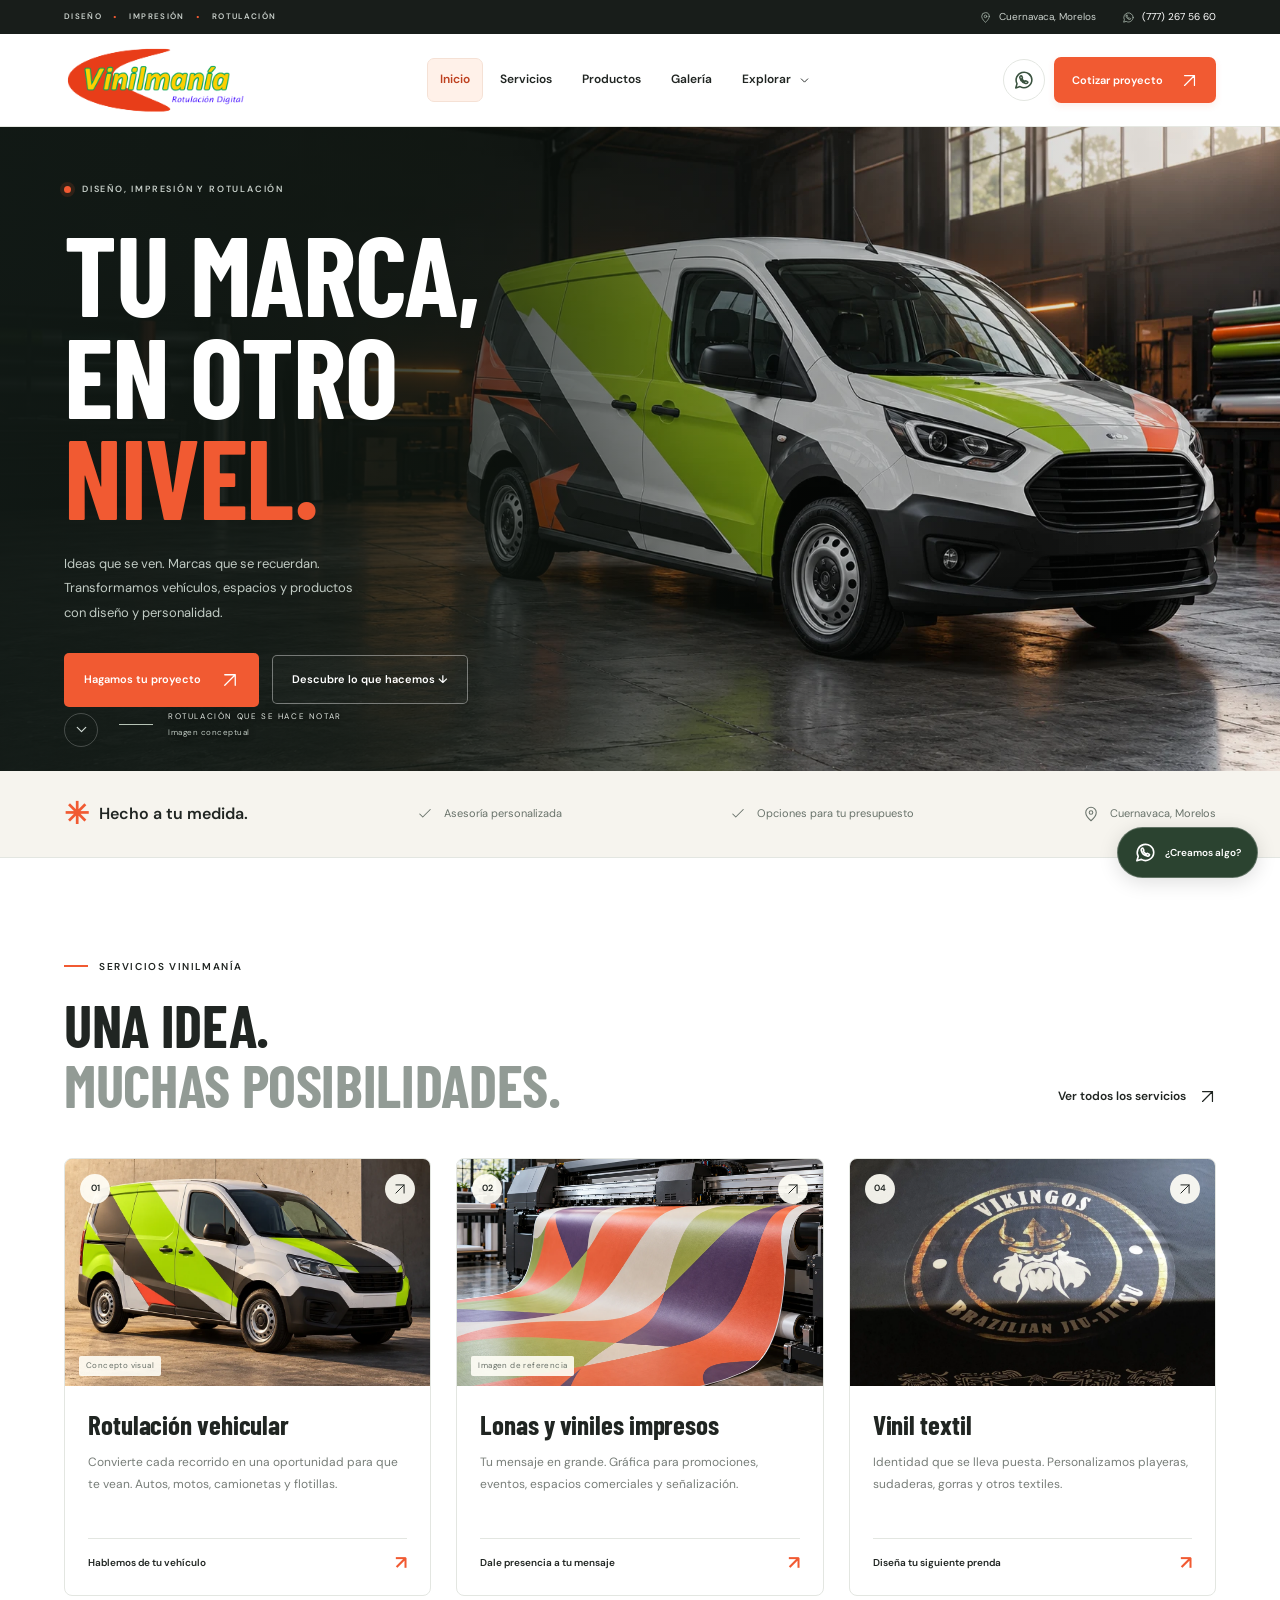
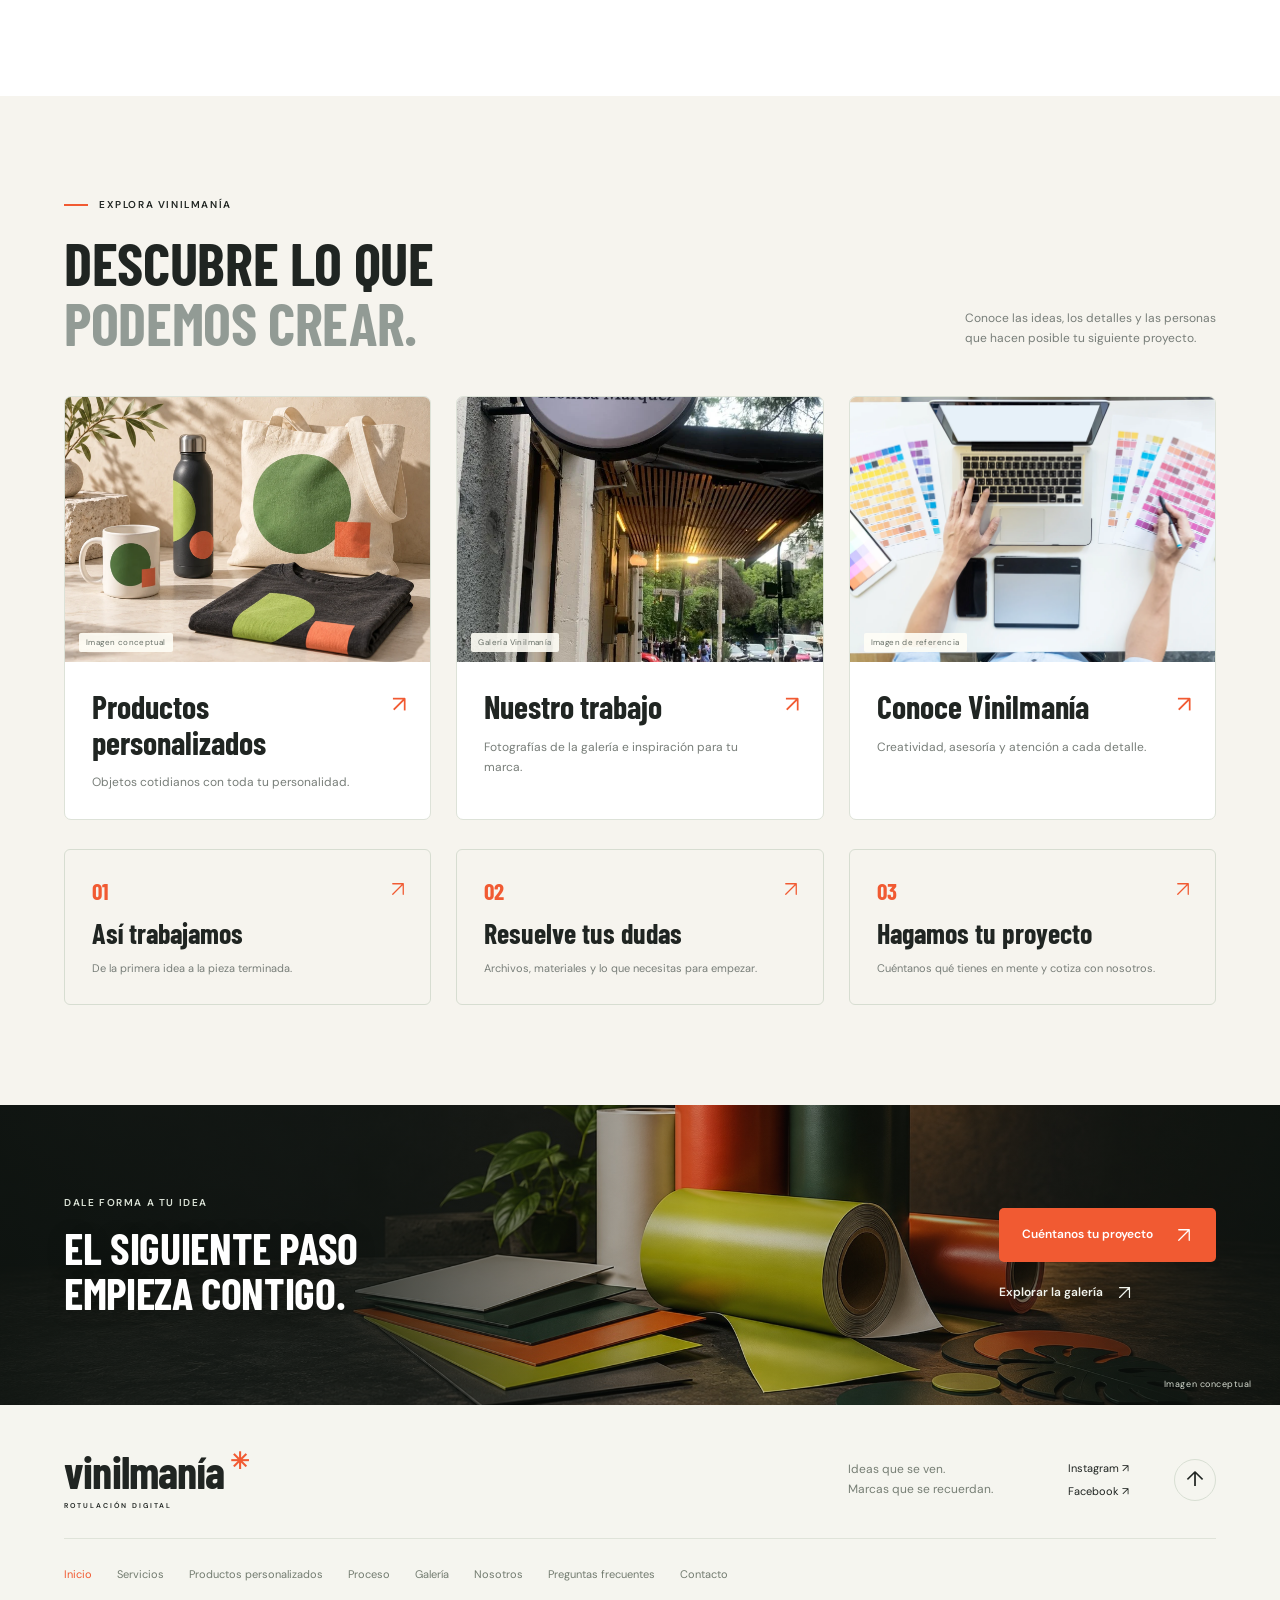
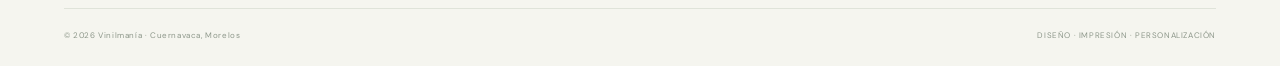
==== commit 57d40d0c: "Añadir fondo de viniles al módulo de proyecto" ====
--- a/index.html
+++ b/index.html
@@ -13,7 +13,7 @@
   <link rel="icon" href="assets/favicon.svg" type="image/svg+xml">
   <link rel="preload" href="assets/barlow-700.ttf" as="font" type="font/ttf" crossorigin>
   <link rel="preload" href="assets/hero-taller.webp" as="image">
-  <link rel="stylesheet" href="style.css?v=galeria-originales-1">
+  <link rel="stylesheet" href="style.css?v=fondo-proyecto-1">
   <link rel="stylesheet" href="header.css?v=header-1">
   <script src="app.js?v=header-1" defer></script>
   <script type="application/ld+json">{"@context":"https://schema.org","@type":"LocalBusiness","name":"Vinilmanía","telephone":"+527772675660","email":"vinilmania@gmail.com","address":{"@type":"PostalAddress","streetAddress":"Francisco I. Madero","addressLocality":"Cuernavaca","addressRegion":"Morelos","postalCode":"62270","addressCountry":"MX"},"openingHoursSpecification":[{"@type":"OpeningHoursSpecification","dayOfWeek":["Monday","Tuesday","Wednesday","Thursday","Friday"],"opens":"08:00","closes":"18:00"}],"sameAs":["https://www.facebook.com/rotulaciondigit","https://www.instagram.com/vinilmania_cuernavaca/"]}</script>
@@ -46,7 +46,7 @@
         <div class="hero-photo-note"><span class="photo-line"></span><span>ROTULACIÓN QUE SE HACE NOTAR<small>Imagen conceptual</small></span></div>
         <a class="hero-down" href="servicios.html" aria-label="Explorar los servicios"><svg class="icon"><use href="#chevron"/></svg></a>
       </div>
-    </section><div class="trust-band"><div class="shell trust-inner"><p><span class="trust-mark">✳</span> Hecho a tu medida.</p><p><svg class="icon"><use href="#check"/></svg> Asesoría personalizada</p><p><svg class="icon"><use href="#check"/></svg> Opciones para tu presupuesto</p><p><svg class="icon"><use href="#pin"/></svg> Cuernavaca, Morelos</p></div></div><section class="shell section-space home-services"><div class="section-heading reveal"><div><p class="eyebrow"><span class="eyebrow-line"></span> Servicios Vinilmanía</p><h2>UNA IDEA.<br><span class="subtle">MUCHAS POSIBILIDADES.</span></h2></div><a class="text-link" href="servicios.html">Ver todos los servicios <svg class="icon" aria-hidden="true"><use href="#arrow"/></svg></a></div><div class="service-grid"><a class="service-card reveal" href="contacto.html?servicio=Rotulaci%C3%B3n%20vehicular" data-service="Rotulación vehicular"><div class="service-image"><img src="assets/portada.webp" alt="Concepto de camioneta rotulada con vinil verde y negro" loading="lazy" width="1086" height="1448"><span class="image-number">01</span><span class="image-note">Concepto visual</span><span class="image-arrow"><svg class="icon"><use href="#arrow"/></svg></span></div><div class="service-content"><h3>Rotulación vehicular</h3><p>Convierte cada recorrido en una oportunidad para que te vean. Autos, motos, camionetas y flotillas.</p><span class="service-link">Hablemos de tu vehículo <span>↗</span></span></div></a><a class="service-card reveal" href="contacto.html?servicio=Lonas%20y%20viniles%20impresos" data-service="Lonas y viniles impresos"><div class="service-image"><img src="assets/impresion.webp" alt="Referencia conceptual de impresión de vinil en gran formato" loading="lazy" width="1536" height="1024"><span class="image-number">02</span><span class="image-note">Imagen de referencia</span><span class="image-arrow"><svg class="icon"><use href="#arrow"/></svg></span></div><div class="service-content"><h3>Lonas y viniles impresos</h3><p>Tu mensaje en grande. Gráfica para promociones, eventos, espacios comerciales y señalización.</p><span class="service-link">Dale presencia a tu mensaje <span>↗</span></span></div></a><a class="service-card reveal" href="contacto.html?servicio=Vinil%20textil" data-service="Vinil textil"><div class="service-image"><img src="assets/playeras.webp" alt="Playeras con emblemas personalizados de la galería de Vinilmanía" loading="lazy" width="768" height="1024"><span class="image-number">04</span><span class="image-arrow"><svg class="icon"><use href="#arrow"/></svg></span></div><div class="service-content"><h3>Vinil textil</h3><p>Identidad que se lleva puesta. Personalizamos playeras, sudaderas, gorras y otros textiles.</p><span class="service-link">Diseña tu siguiente prenda <span>↗</span></span></div></a></div></section><section class="home-explore section-space"><div class="shell"><div class="section-heading reveal"><div><p class="eyebrow"><span class="eyebrow-line"></span> Explora Vinilmanía</p><h2>DESCUBRE LO QUE<br><span class="subtle">PODEMOS CREAR.</span></h2></div><p>Conoce las ideas, los detalles y las personas<br>que hacen posible tu siguiente proyecto.</p></div><div class="explore-grid"><a class="explore-card reveal" href="personalizados.html"><div class="explore-image"><img src="assets/personalizados.webp" alt="" width="1448" height="1086" loading="lazy"><span class="image-note">Imagen conceptual</span></div><div class="explore-copy"><h3>Productos personalizados</h3><p>Objetos cotidianos con toda tu personalidad.</p><span class="explore-arrow" aria-hidden="true">↗</span></div></a><a class="explore-card reveal" href="galeria.html"><div class="explore-image"><img src="assets/letrero.webp" alt="" width="1448" height="1086" loading="lazy"><span class="image-note">Galería Vinilmanía</span></div><div class="explore-copy"><h3>Nuestro trabajo</h3><p>Fotografías de la galería e inspiración para tu marca.</p><span class="explore-arrow" aria-hidden="true">↗</span></div></a><a class="explore-card reveal" href="nosotros.html"><div class="explore-image"><img src="assets/estudio.webp" alt="" width="1448" height="1086" loading="lazy"><span class="image-note">Imagen de referencia</span></div><div class="explore-copy"><h3>Conoce Vinilmanía</h3><p>Creatividad, asesoría y atención a cada detalle.</p><span class="explore-arrow" aria-hidden="true">↗</span></div></a></div><div class="quick-grid"><a class="quick-card reveal" href="proceso.html"><span class="quick-number">01</span><h3>Así trabajamos</h3><p>De la primera idea a la pieza terminada.</p><svg class="icon" aria-hidden="true"><use href="#arrow"/></svg></a><a class="quick-card reveal" href="preguntas.html"><span class="quick-number">02</span><h3>Resuelve tus dudas</h3><p>Archivos, materiales y lo que necesitas para empezar.</p><svg class="icon" aria-hidden="true"><use href="#arrow"/></svg></a><a class="quick-card reveal" href="contacto.html"><span class="quick-number">03</span><h3>Hagamos tu proyecto</h3><p>Cuéntanos qué tienes en mente y cotiza con nosotros.</p><svg class="icon" aria-hidden="true"><use href="#arrow"/></svg></a></div></div></section><section class="next-section"><div class="shell next-inner"><div><p class="eyebrow">Dale forma a tu idea</p><h2>EL SIGUIENTE PASO<br>EMPIEZA CONTIGO.</h2></div><div class="next-actions"><a class="button button-orange" href="contacto.html">Cuéntanos tu proyecto <svg class="icon" aria-hidden="true"><use href="#arrow"/></svg></a><a class="text-link" href="galeria.html">Explorar la galería <svg class="icon" aria-hidden="true"><use href="#arrow"/></svg></a></div></div></section>
+    </section><div class="trust-band"><div class="shell trust-inner"><p><span class="trust-mark">✳</span> Hecho a tu medida.</p><p><svg class="icon"><use href="#check"/></svg> Asesoría personalizada</p><p><svg class="icon"><use href="#check"/></svg> Opciones para tu presupuesto</p><p><svg class="icon"><use href="#pin"/></svg> Cuernavaca, Morelos</p></div></div><section class="shell section-space home-services"><div class="section-heading reveal"><div><p class="eyebrow"><span class="eyebrow-line"></span> Servicios Vinilmanía</p><h2>UNA IDEA.<br><span class="subtle">MUCHAS POSIBILIDADES.</span></h2></div><a class="text-link" href="servicios.html">Ver todos los servicios <svg class="icon" aria-hidden="true"><use href="#arrow"/></svg></a></div><div class="service-grid"><a class="service-card reveal" href="contacto.html?servicio=Rotulaci%C3%B3n%20vehicular" data-service="Rotulación vehicular"><div class="service-image"><img src="assets/portada.webp" alt="Concepto de camioneta rotulada con vinil verde y negro" loading="lazy" width="1086" height="1448"><span class="image-number">01</span><span class="image-note">Concepto visual</span><span class="image-arrow"><svg class="icon"><use href="#arrow"/></svg></span></div><div class="service-content"><h3>Rotulación vehicular</h3><p>Convierte cada recorrido en una oportunidad para que te vean. Autos, motos, camionetas y flotillas.</p><span class="service-link">Hablemos de tu vehículo <span>↗</span></span></div></a><a class="service-card reveal" href="contacto.html?servicio=Lonas%20y%20viniles%20impresos" data-service="Lonas y viniles impresos"><div class="service-image"><img src="assets/impresion.webp" alt="Referencia conceptual de impresión de vinil en gran formato" loading="lazy" width="1536" height="1024"><span class="image-number">02</span><span class="image-note">Imagen de referencia</span><span class="image-arrow"><svg class="icon"><use href="#arrow"/></svg></span></div><div class="service-content"><h3>Lonas y viniles impresos</h3><p>Tu mensaje en grande. Gráfica para promociones, eventos, espacios comerciales y señalización.</p><span class="service-link">Dale presencia a tu mensaje <span>↗</span></span></div></a><a class="service-card reveal" href="contacto.html?servicio=Vinil%20textil" data-service="Vinil textil"><div class="service-image"><img src="assets/playeras.webp" alt="Playeras con emblemas personalizados de la galería de Vinilmanía" loading="lazy" width="768" height="1024"><span class="image-number">04</span><span class="image-arrow"><svg class="icon"><use href="#arrow"/></svg></span></div><div class="service-content"><h3>Vinil textil</h3><p>Identidad que se lleva puesta. Personalizamos playeras, sudaderas, gorras y otros textiles.</p><span class="service-link">Diseña tu siguiente prenda <span>↗</span></span></div></a></div></section><section class="home-explore section-space"><div class="shell"><div class="section-heading reveal"><div><p class="eyebrow"><span class="eyebrow-line"></span> Explora Vinilmanía</p><h2>DESCUBRE LO QUE<br><span class="subtle">PODEMOS CREAR.</span></h2></div><p>Conoce las ideas, los detalles y las personas<br>que hacen posible tu siguiente proyecto.</p></div><div class="explore-grid"><a class="explore-card reveal" href="personalizados.html"><div class="explore-image"><img src="assets/personalizados.webp" alt="" width="1448" height="1086" loading="lazy"><span class="image-note">Imagen conceptual</span></div><div class="explore-copy"><h3>Productos personalizados</h3><p>Objetos cotidianos con toda tu personalidad.</p><span class="explore-arrow" aria-hidden="true">↗</span></div></a><a class="explore-card reveal" href="galeria.html"><div class="explore-image"><img src="assets/letrero.webp" alt="" width="1448" height="1086" loading="lazy"><span class="image-note">Galería Vinilmanía</span></div><div class="explore-copy"><h3>Nuestro trabajo</h3><p>Fotografías de la galería e inspiración para tu marca.</p><span class="explore-arrow" aria-hidden="true">↗</span></div></a><a class="explore-card reveal" href="nosotros.html"><div class="explore-image"><img src="assets/estudio.webp" alt="" width="1448" height="1086" loading="lazy"><span class="image-note">Imagen de referencia</span></div><div class="explore-copy"><h3>Conoce Vinilmanía</h3><p>Creatividad, asesoría y atención a cada detalle.</p><span class="explore-arrow" aria-hidden="true">↗</span></div></a></div><div class="quick-grid"><a class="quick-card reveal" href="proceso.html"><span class="quick-number">01</span><h3>Así trabajamos</h3><p>De la primera idea a la pieza terminada.</p><svg class="icon" aria-hidden="true"><use href="#arrow"/></svg></a><a class="quick-card reveal" href="preguntas.html"><span class="quick-number">02</span><h3>Resuelve tus dudas</h3><p>Archivos, materiales y lo que necesitas para empezar.</p><svg class="icon" aria-hidden="true"><use href="#arrow"/></svg></a><a class="quick-card reveal" href="contacto.html"><span class="quick-number">03</span><h3>Hagamos tu proyecto</h3><p>Cuéntanos qué tienes en mente y cotiza con nosotros.</p><svg class="icon" aria-hidden="true"><use href="#arrow"/></svg></a></div></div></section><section class="next-section"><div class="shell next-inner"><div><p class="eyebrow">Dale forma a tu idea</p><h2>EL SIGUIENTE PASO<br>EMPIEZA CONTIGO.</h2></div><div class="next-actions"><a class="button button-orange" href="contacto.html">Cuéntanos tu proyecto <svg class="icon" aria-hidden="true"><use href="#arrow"/></svg></a><a class="text-link" href="galeria.html">Explorar la galería <svg class="icon" aria-hidden="true"><use href="#arrow"/></svg></a></div></div><span class="next-image-note">Imagen conceptual</span></section>
 </main>
   <footer class="footer"><div class="shell"><div class="footer-top"><a class="footer-brand" href="index.html">vinilmanía<span>✳</span><small>ROTULACIÓN DIGITAL</small></a><p>Ideas que se ven.<br>Marcas que se recuerdan.</p><div class="footer-social"><a href="https://www.instagram.com/vinilmania_cuernavaca/" target="_blank" rel="noopener">Instagram ↗</a><a href="https://www.facebook.com/rotulaciondigit" target="_blank" rel="noopener">Facebook ↗</a></div><a href="#contenido" class="back-top" aria-label="Volver arriba">↑</a></div><nav class="footer-sitemap" aria-label="Todas las páginas"><a href="index.html" class="current" aria-current="page">Inicio</a><a href="servicios.html">Servicios</a><a href="personalizados.html">Productos personalizados</a><a href="proceso.html">Proceso</a><a href="galeria.html">Galería</a><a href="nosotros.html">Nosotros</a><a href="preguntas.html">Preguntas frecuentes</a><a href="contacto.html">Contacto</a></nav><div class="footer-bottom"><span>© <span id="year">2026</span> Vinilmanía · Cuernavaca, Morelos</span><span>DISEÑO · IMPRESIÓN · PERSONALIZACIÓN</span></div></div></footer>
   <a class="floating-wa" href="https://wa.me/527772675660" target="_blank" rel="noopener" aria-label="Contactar a Vinilmanía por WhatsApp"><svg class="icon"><use href="#wa"/></svg><span>¿Creamos algo?</span></a>
--- a/style.css
+++ b/style.css
@@ -39,3 +39,37 @@
 .gallery-grid,.gallery-grid[data-filter=negocios],.gallery-grid[data-filter=textiles],.gallery-grid[data-filter=personalizados],.gallery-grid[data-filter=inspiracion]{grid-template-columns:repeat(3,minmax(0,1fr))}.gallery-grid .project-card .project-image,.gallery-grid .project-card[data-category=inspiracion] .project-image{height:320px}.gallery-grid .project-card:nth-child(2) .project-image>img{object-position:center}.gallery-grid .project-card[data-category=personalizados] .project-image>img{object-position:center}.gallery-filters{row-gap:10px}
 @media(max-width:820px){.gallery-grid,.gallery-grid[data-filter=negocios],.gallery-grid[data-filter=textiles],.gallery-grid[data-filter=personalizados],.gallery-grid[data-filter=inspiracion]{grid-template-columns:repeat(2,minmax(0,1fr))}.gallery-grid .project-card .project-image,.gallery-grid .project-card[data-category=inspiracion] .project-image{height:280px}}
 @media(max-width:600px){.gallery-grid,.gallery-grid[data-filter=negocios],.gallery-grid[data-filter=textiles],.gallery-grid[data-filter=personalizados],.gallery-grid[data-filter=inspiracion]{grid-template-columns:minmax(0,1fr)}.gallery-grid .project-card .project-image,.gallery-grid .project-card[data-category=inspiracion] .project-image{height:320px}.gallery-grid .project-card[data-category=personalizados] .project-image{height:270px}.gallery-filters{flex-wrap:wrap;overflow:visible}}
+
+/* Generated vinyl still life for the shared project invitation. */
+.next-section {
+  position: relative;
+  isolation: isolate;
+  color: #fff;
+  border: 0;
+  padding-block: 76px;
+  background-color: #181d19;
+  background-image:
+    linear-gradient(90deg, rgba(14, 20, 16, .88) 0%, rgba(14, 20, 16, .74) 29%, rgba(14, 20, 16, .18) 55%, rgba(14, 20, 16, .32) 70%, rgba(14, 20, 16, .84) 100%),
+    url('assets/fondo-proyecto-viniles.jpg');
+  background-size: cover;
+  background-position: center;
+}
+.next-inner { position: relative; z-index: 1; min-height: 148px; }
+.next-section .eyebrow { color: #dbe3d7; }
+.next-inner h2 { color: #fff; text-shadow: 0 2px 20px rgba(0, 0, 0, .18); }
+.next-actions { flex-shrink: 0; }
+.next-actions .text-link { color: #f1f4ed; }
+.next-actions .text-link:hover { color: #d5ed8b; }
+.next-image-note { position: absolute; right: 28px; bottom: 13px; color: #d3d9ce; font-size: 9px; letter-spacing: .06em; }
+@media (max-width: 700px) {
+  .next-section {
+    padding-block: 48px;
+    background-image:
+      linear-gradient(90deg, rgba(14, 20, 16, .91), rgba(14, 20, 16, .67)),
+      url('assets/fondo-proyecto-viniles.jpg');
+    background-position: 59% center;
+  }
+  .next-inner { min-height: 0; }
+  .next-actions { max-width: 100%; }
+  .next-image-note { right: 20px; bottom: 11px; }
+}
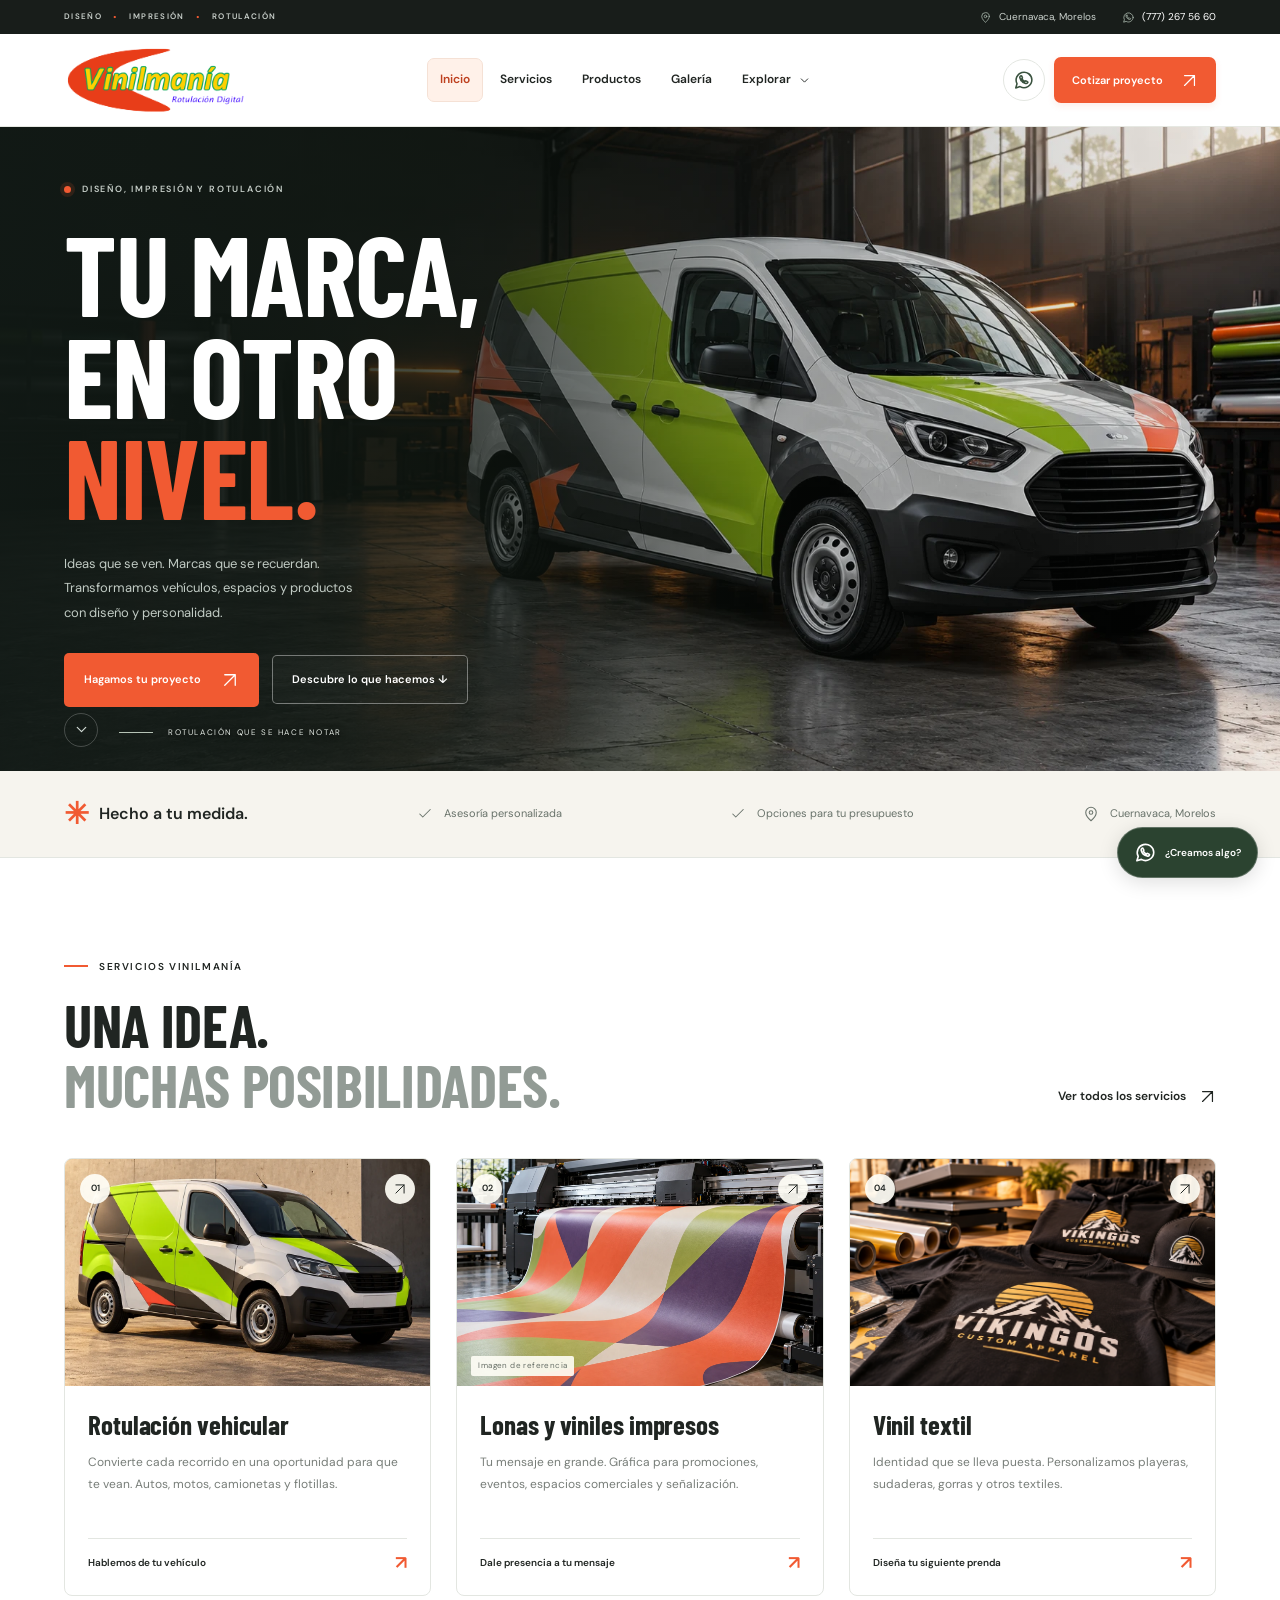
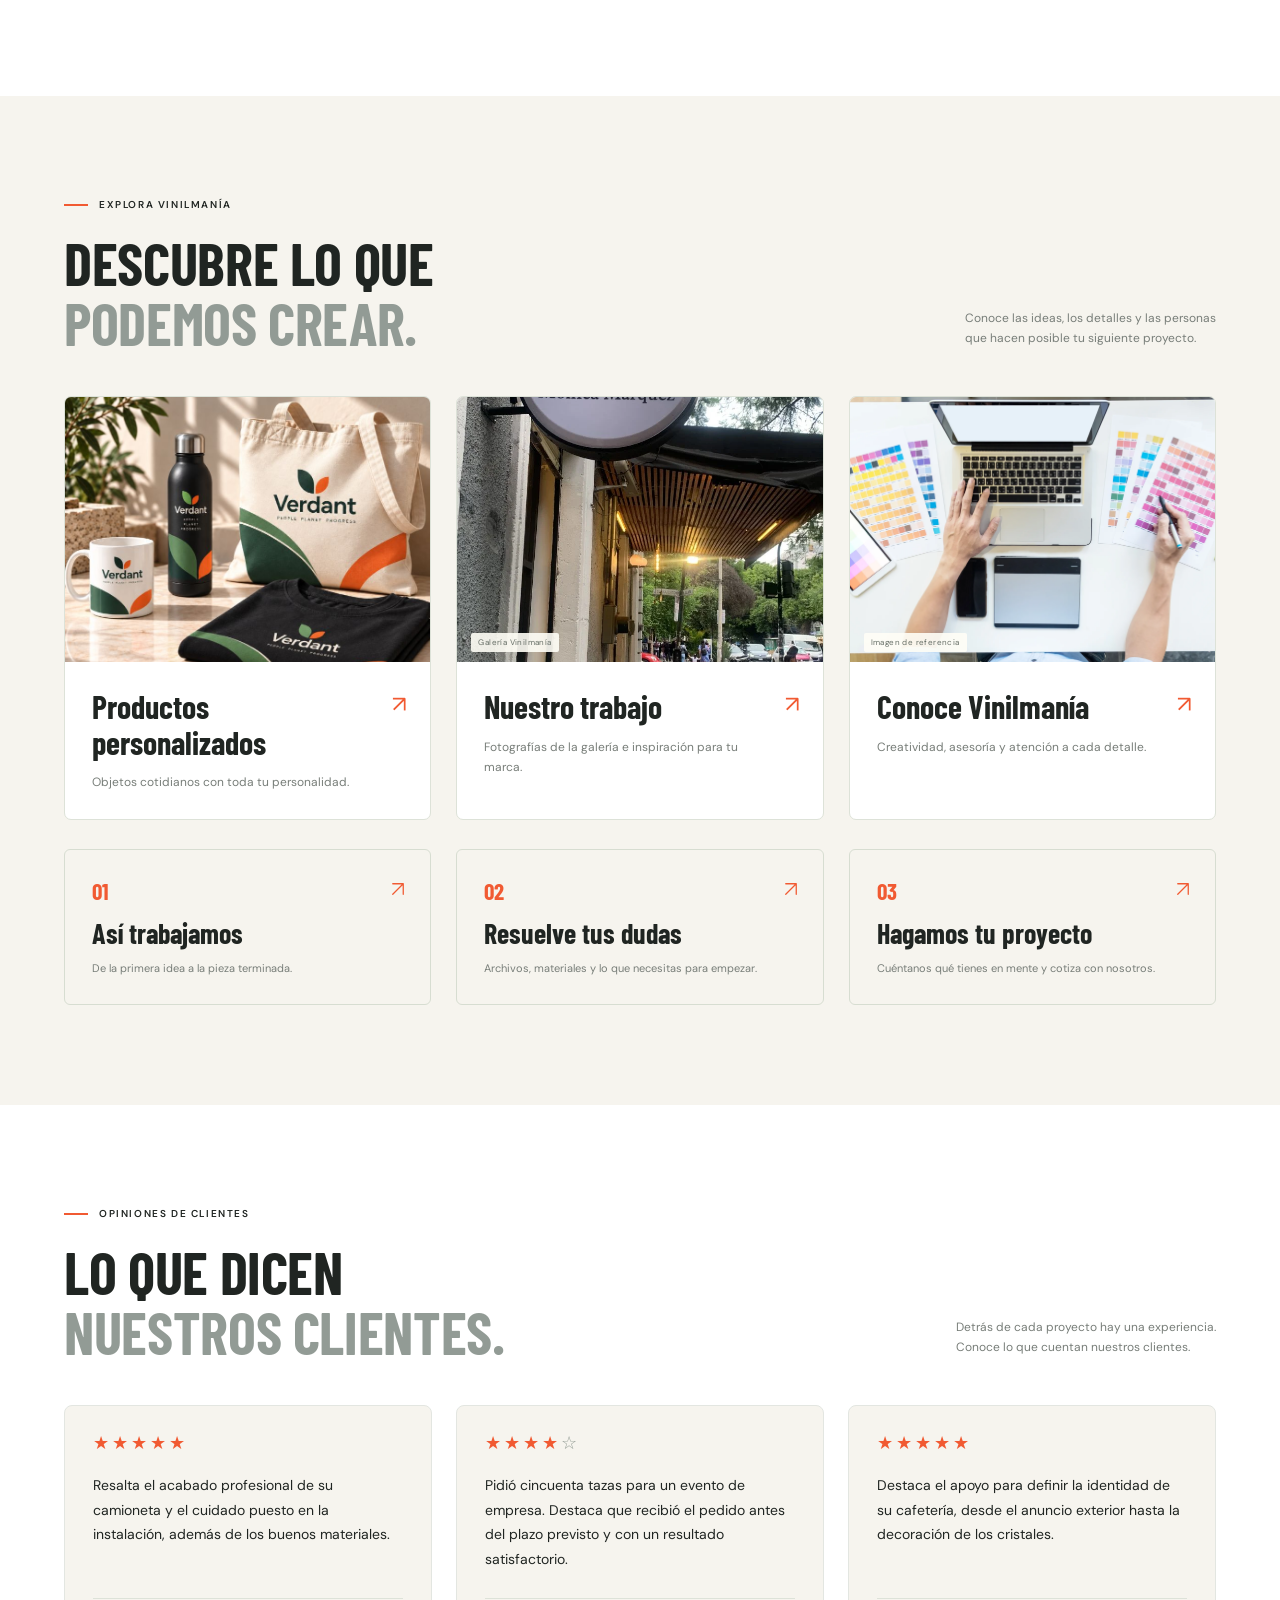
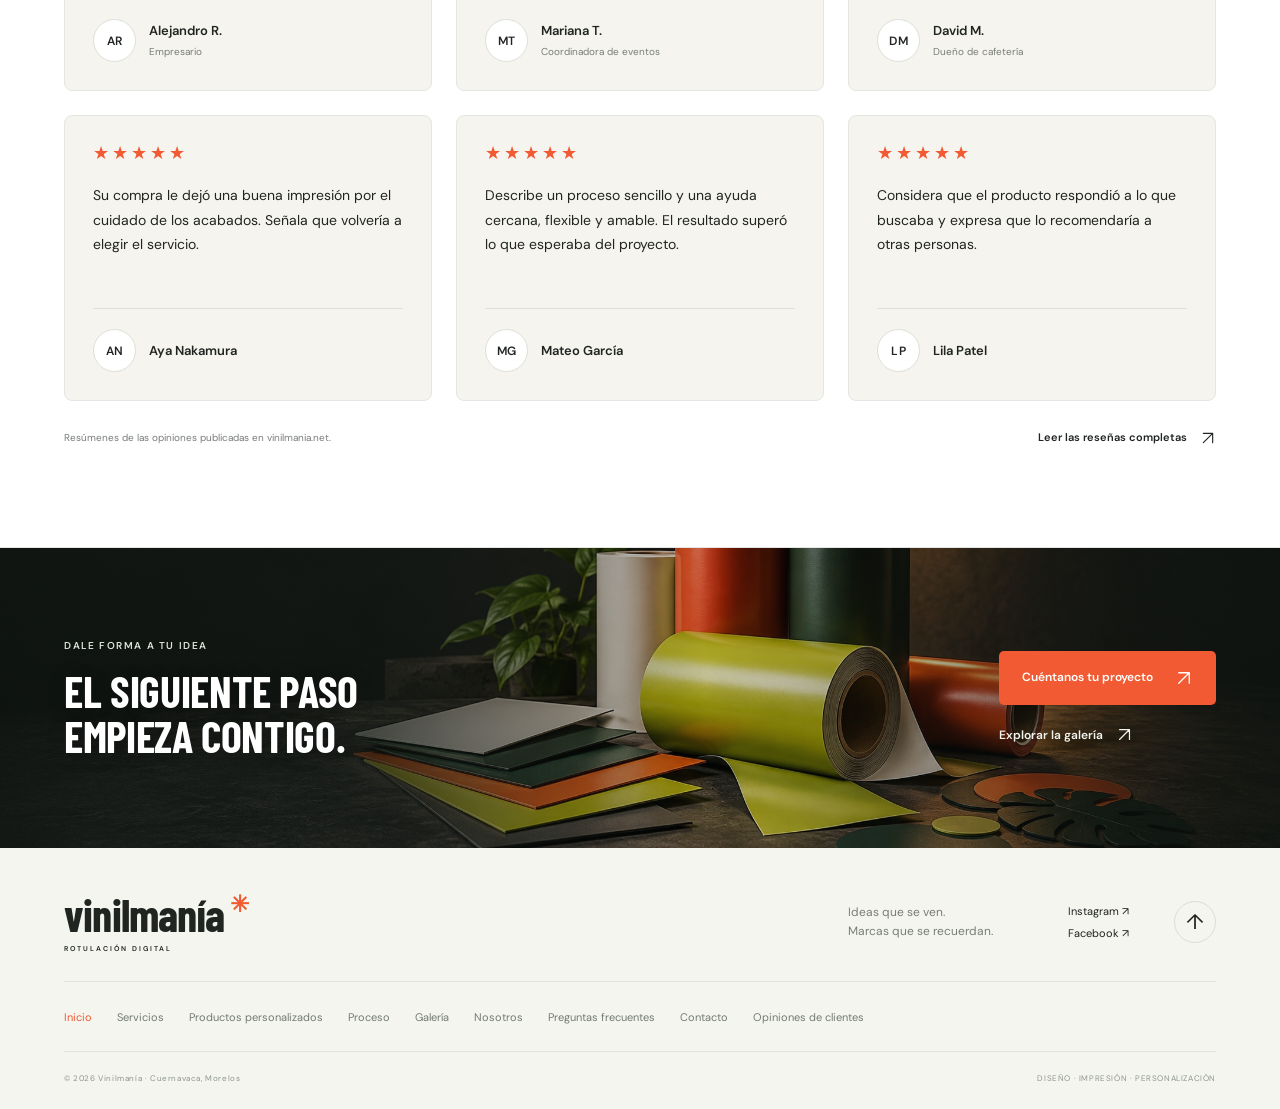
==== commit 8b14bb9f: "Actualizar imágenes y añadir opiniones de clientes Incorporar las siete imágenes proporcionadas en s" ====
--- a/index.html
+++ b/index.html
@@ -13,9 +13,9 @@
   <link rel="icon" href="assets/favicon.svg" type="image/svg+xml">
   <link rel="preload" href="assets/barlow-700.ttf" as="font" type="font/ttf" crossorigin>
   <link rel="preload" href="assets/hero-taller.webp" as="image">
-  <link rel="stylesheet" href="style.css?v=fondo-proyecto-1">
+  <link rel="stylesheet" href="style.css?v=opiniones-20261012">
   <link rel="stylesheet" href="header.css?v=header-1">
-  <script src="app.js?v=header-1" defer></script>
+  <script src="app.js?v=header-1-sin-etiquetas-20261012" defer></script>
   <script type="application/ld+json">{"@context":"https://schema.org","@type":"LocalBusiness","name":"Vinilmanía","telephone":"+527772675660","email":"vinilmania@gmail.com","address":{"@type":"PostalAddress","streetAddress":"Francisco I. Madero","addressLocality":"Cuernavaca","addressRegion":"Morelos","postalCode":"62270","addressCountry":"MX"},"openingHoursSpecification":[{"@type":"OpeningHoursSpecification","dayOfWeek":["Monday","Tuesday","Wednesday","Thursday","Friday"],"opens":"08:00","closes":"18:00"}],"sameAs":["https://www.facebook.com/rotulaciondigit","https://www.instagram.com/vinilmania_cuernavaca/"]}</script>
 </head>
 <body class="home" data-page="index.html">
@@ -43,12 +43,54 @@
       <div class="hero-shade" aria-hidden="true"></div>
       <div class="shell hero-inner">
         <div class="hero-copy"><p class="eyebrow hero-eyebrow"><span></span> Diseño, impresión y rotulación</p><h1>TU MARCA,<br>EN OTRO<br><span>NIVEL.</span></h1><p class="hero-description">Ideas que se ven. Marcas que se recuerdan.<br>Transformamos vehículos, espacios y productos<br class="wide-only"> con diseño y personalidad.</p><div class="hero-actions"><a class="button button-orange" href="contacto.html">Hagamos tu proyecto <svg class="icon"><use href="#arrow"/></svg></a><a class="button button-outline" href="servicios.html">Descubre lo que hacemos ↓</a></div></div>
-        <div class="hero-photo-note"><span class="photo-line"></span><span>ROTULACIÓN QUE SE HACE NOTAR<small>Imagen conceptual</small></span></div>
+        <div class="hero-photo-note"><span class="photo-line"></span><span>ROTULACIÓN QUE SE HACE NOTAR</span></div>
         <a class="hero-down" href="servicios.html" aria-label="Explorar los servicios"><svg class="icon"><use href="#chevron"/></svg></a>
       </div>
-    </section><div class="trust-band"><div class="shell trust-inner"><p><span class="trust-mark">✳</span> Hecho a tu medida.</p><p><svg class="icon"><use href="#check"/></svg> Asesoría personalizada</p><p><svg class="icon"><use href="#check"/></svg> Opciones para tu presupuesto</p><p><svg class="icon"><use href="#pin"/></svg> Cuernavaca, Morelos</p></div></div><section class="shell section-space home-services"><div class="section-heading reveal"><div><p class="eyebrow"><span class="eyebrow-line"></span> Servicios Vinilmanía</p><h2>UNA IDEA.<br><span class="subtle">MUCHAS POSIBILIDADES.</span></h2></div><a class="text-link" href="servicios.html">Ver todos los servicios <svg class="icon" aria-hidden="true"><use href="#arrow"/></svg></a></div><div class="service-grid"><a class="service-card reveal" href="contacto.html?servicio=Rotulaci%C3%B3n%20vehicular" data-service="Rotulación vehicular"><div class="service-image"><img src="assets/portada.webp" alt="Concepto de camioneta rotulada con vinil verde y negro" loading="lazy" width="1086" height="1448"><span class="image-number">01</span><span class="image-note">Concepto visual</span><span class="image-arrow"><svg class="icon"><use href="#arrow"/></svg></span></div><div class="service-content"><h3>Rotulación vehicular</h3><p>Convierte cada recorrido en una oportunidad para que te vean. Autos, motos, camionetas y flotillas.</p><span class="service-link">Hablemos de tu vehículo <span>↗</span></span></div></a><a class="service-card reveal" href="contacto.html?servicio=Lonas%20y%20viniles%20impresos" data-service="Lonas y viniles impresos"><div class="service-image"><img src="assets/impresion.webp" alt="Referencia conceptual de impresión de vinil en gran formato" loading="lazy" width="1536" height="1024"><span class="image-number">02</span><span class="image-note">Imagen de referencia</span><span class="image-arrow"><svg class="icon"><use href="#arrow"/></svg></span></div><div class="service-content"><h3>Lonas y viniles impresos</h3><p>Tu mensaje en grande. Gráfica para promociones, eventos, espacios comerciales y señalización.</p><span class="service-link">Dale presencia a tu mensaje <span>↗</span></span></div></a><a class="service-card reveal" href="contacto.html?servicio=Vinil%20textil" data-service="Vinil textil"><div class="service-image"><img src="assets/playeras.webp" alt="Playeras con emblemas personalizados de la galería de Vinilmanía" loading="lazy" width="768" height="1024"><span class="image-number">04</span><span class="image-arrow"><svg class="icon"><use href="#arrow"/></svg></span></div><div class="service-content"><h3>Vinil textil</h3><p>Identidad que se lleva puesta. Personalizamos playeras, sudaderas, gorras y otros textiles.</p><span class="service-link">Diseña tu siguiente prenda <span>↗</span></span></div></a></div></section><section class="home-explore section-space"><div class="shell"><div class="section-heading reveal"><div><p class="eyebrow"><span class="eyebrow-line"></span> Explora Vinilmanía</p><h2>DESCUBRE LO QUE<br><span class="subtle">PODEMOS CREAR.</span></h2></div><p>Conoce las ideas, los detalles y las personas<br>que hacen posible tu siguiente proyecto.</p></div><div class="explore-grid"><a class="explore-card reveal" href="personalizados.html"><div class="explore-image"><img src="assets/personalizados.webp" alt="" width="1448" height="1086" loading="lazy"><span class="image-note">Imagen conceptual</span></div><div class="explore-copy"><h3>Productos personalizados</h3><p>Objetos cotidianos con toda tu personalidad.</p><span class="explore-arrow" aria-hidden="true">↗</span></div></a><a class="explore-card reveal" href="galeria.html"><div class="explore-image"><img src="assets/letrero.webp" alt="" width="1448" height="1086" loading="lazy"><span class="image-note">Galería Vinilmanía</span></div><div class="explore-copy"><h3>Nuestro trabajo</h3><p>Fotografías de la galería e inspiración para tu marca.</p><span class="explore-arrow" aria-hidden="true">↗</span></div></a><a class="explore-card reveal" href="nosotros.html"><div class="explore-image"><img src="assets/estudio.webp" alt="" width="1448" height="1086" loading="lazy"><span class="image-note">Imagen de referencia</span></div><div class="explore-copy"><h3>Conoce Vinilmanía</h3><p>Creatividad, asesoría y atención a cada detalle.</p><span class="explore-arrow" aria-hidden="true">↗</span></div></a></div><div class="quick-grid"><a class="quick-card reveal" href="proceso.html"><span class="quick-number">01</span><h3>Así trabajamos</h3><p>De la primera idea a la pieza terminada.</p><svg class="icon" aria-hidden="true"><use href="#arrow"/></svg></a><a class="quick-card reveal" href="preguntas.html"><span class="quick-number">02</span><h3>Resuelve tus dudas</h3><p>Archivos, materiales y lo que necesitas para empezar.</p><svg class="icon" aria-hidden="true"><use href="#arrow"/></svg></a><a class="quick-card reveal" href="contacto.html"><span class="quick-number">03</span><h3>Hagamos tu proyecto</h3><p>Cuéntanos qué tienes en mente y cotiza con nosotros.</p><svg class="icon" aria-hidden="true"><use href="#arrow"/></svg></a></div></div></section><section class="next-section"><div class="shell next-inner"><div><p class="eyebrow">Dale forma a tu idea</p><h2>EL SIGUIENTE PASO<br>EMPIEZA CONTIGO.</h2></div><div class="next-actions"><a class="button button-orange" href="contacto.html">Cuéntanos tu proyecto <svg class="icon" aria-hidden="true"><use href="#arrow"/></svg></a><a class="text-link" href="galeria.html">Explorar la galería <svg class="icon" aria-hidden="true"><use href="#arrow"/></svg></a></div></div><span class="next-image-note">Imagen conceptual</span></section>
+    </section><div class="trust-band"><div class="shell trust-inner"><p><span class="trust-mark">✳</span> Hecho a tu medida.</p><p><svg class="icon"><use href="#check"/></svg> Asesoría personalizada</p><p><svg class="icon"><use href="#check"/></svg> Opciones para tu presupuesto</p><p><svg class="icon"><use href="#pin"/></svg> Cuernavaca, Morelos</p></div></div><section class="shell section-space home-services"><div class="section-heading reveal"><div><p class="eyebrow"><span class="eyebrow-line"></span> Servicios Vinilmanía</p><h2>UNA IDEA.<br><span class="subtle">MUCHAS POSIBILIDADES.</span></h2></div><a class="text-link" href="servicios.html">Ver todos los servicios <svg class="icon" aria-hidden="true"><use href="#arrow"/></svg></a></div><div class="service-grid"><a class="service-card reveal" href="contacto.html?servicio=Rotulaci%C3%B3n%20vehicular" data-service="Rotulación vehicular"><div class="service-image"><img src="assets/portada.webp" alt="Concepto de camioneta rotulada con vinil verde y negro" loading="lazy" width="1086" height="1448"><span class="image-number">01</span><span class="image-arrow"><svg class="icon"><use href="#arrow"/></svg></span></div><div class="service-content"><h3>Rotulación vehicular</h3><p>Convierte cada recorrido en una oportunidad para que te vean. Autos, motos, camionetas y flotillas.</p><span class="service-link">Hablemos de tu vehículo <span>↗</span></span></div></a><a class="service-card reveal" href="contacto.html?servicio=Lonas%20y%20viniles%20impresos" data-service="Lonas y viniles impresos"><div class="service-image"><img src="assets/impresion.webp" alt="Referencia conceptual de impresión de vinil en gran formato" loading="lazy" width="1536" height="1024"><span class="image-number">02</span><span class="image-note">Imagen de referencia</span><span class="image-arrow"><svg class="icon"><use href="#arrow"/></svg></span></div><div class="service-content"><h3>Lonas y viniles impresos</h3><p>Tu mensaje en grande. Gráfica para promociones, eventos, espacios comerciales y señalización.</p><span class="service-link">Dale presencia a tu mensaje <span>↗</span></span></div></a><a class="service-card reveal" href="contacto.html?servicio=Vinil%20textil" data-service="Vinil textil"><div class="service-image"><img src="assets/vinil-textil-vikingos.png" alt="Playera, sudadera y gorra negras con estampados Vikingos en un taller de vinil textil" loading="lazy" width="1672" height="941"><span class="image-number">04</span><span class="image-arrow"><svg class="icon"><use href="#arrow"/></svg></span></div><div class="service-content"><h3>Vinil textil</h3><p>Identidad que se lleva puesta. Personalizamos playeras, sudaderas, gorras y otros textiles.</p><span class="service-link">Diseña tu siguiente prenda <span>↗</span></span></div></a></div></section><section class="home-explore section-space"><div class="shell"><div class="section-heading reveal"><div><p class="eyebrow"><span class="eyebrow-line"></span> Explora Vinilmanía</p><h2>DESCUBRE LO QUE<br><span class="subtle">PODEMOS CREAR.</span></h2></div><p>Conoce las ideas, los detalles y las personas<br>que hacen posible tu siguiente proyecto.</p></div><div class="explore-grid"><a class="explore-card reveal" href="personalizados.html"><div class="explore-image"><img src="assets/personalizados-verdant.jpeg" alt="Taza, termo, bolsa y playera personalizados con la marca Verdant" width="792" height="637" loading="lazy"></div><div class="explore-copy"><h3>Productos personalizados</h3><p>Objetos cotidianos con toda tu personalidad.</p><span class="explore-arrow" aria-hidden="true">↗</span></div></a><a class="explore-card reveal" href="galeria.html"><div class="explore-image"><img src="assets/letrero.webp" alt="" width="1448" height="1086" loading="lazy"><span class="image-note">Galería Vinilmanía</span></div><div class="explore-copy"><h3>Nuestro trabajo</h3><p>Fotografías de la galería e inspiración para tu marca.</p><span class="explore-arrow" aria-hidden="true">↗</span></div></a><a class="explore-card reveal" href="nosotros.html"><div class="explore-image"><img src="assets/estudio.webp" alt="" width="1448" height="1086" loading="lazy"><span class="image-note">Imagen de referencia</span></div><div class="explore-copy"><h3>Conoce Vinilmanía</h3><p>Creatividad, asesoría y atención a cada detalle.</p><span class="explore-arrow" aria-hidden="true">↗</span></div></a></div><div class="quick-grid"><a class="quick-card reveal" href="proceso.html"><span class="quick-number">01</span><h3>Así trabajamos</h3><p>De la primera idea a la pieza terminada.</p><svg class="icon" aria-hidden="true"><use href="#arrow"/></svg></a><a class="quick-card reveal" href="preguntas.html"><span class="quick-number">02</span><h3>Resuelve tus dudas</h3><p>Archivos, materiales y lo que necesitas para empezar.</p><svg class="icon" aria-hidden="true"><use href="#arrow"/></svg></a><a class="quick-card reveal" href="contacto.html"><span class="quick-number">03</span><h3>Hagamos tu proyecto</h3><p>Cuéntanos qué tienes en mente y cotiza con nosotros.</p><svg class="icon" aria-hidden="true"><use href="#arrow"/></svg></a></div></div></section>
+    <section class="customer-reviews section-space" id="opiniones" aria-labelledby="opiniones-title">
+      <div class="shell">
+        <div class="section-heading">
+          <div><p class="eyebrow"><span class="eyebrow-line"></span> Opiniones de clientes</p><h2 id="opiniones-title">LO QUE DICEN<br><span class="subtle">NUESTROS CLIENTES.</span></h2></div>
+          <p>Detrás de cada proyecto hay una experiencia.<br>Conoce lo que cuentan nuestros clientes.</p>
+        </div>
+        <div class="review-grid">
+      <article class="review-card">
+        <div class="review-stars" role="img" aria-label="5 de 5 estrellas"><span aria-hidden="true">★★★★★</span></div>
+        <p class="review-text">Resalta el acabado profesional de su camioneta y el cuidado puesto en la instalación, además de los buenos materiales.</p>
+        <div class="review-author"><span class="review-avatar" aria-hidden="true">AR</span><div><h3>Alejandro R.</h3><span class="review-role">Empresario</span></div></div>
+      </article>
+      <article class="review-card">
+        <div class="review-stars" role="img" aria-label="4 de 5 estrellas"><span aria-hidden="true">★★★★<span class="review-star-empty">☆</span></span></div>
+        <p class="review-text">Pidió cincuenta tazas para un evento de empresa. Destaca que recibió el pedido antes del plazo previsto y con un resultado satisfactorio.</p>
+        <div class="review-author"><span class="review-avatar" aria-hidden="true">MT</span><div><h3>Mariana T.</h3><span class="review-role">Coordinadora de eventos</span></div></div>
+      </article>
+      <article class="review-card">
+        <div class="review-stars" role="img" aria-label="5 de 5 estrellas"><span aria-hidden="true">★★★★★</span></div>
+        <p class="review-text">Destaca el apoyo para definir la identidad de su cafetería, desde el anuncio exterior hasta la decoración de los cristales.</p>
+        <div class="review-author"><span class="review-avatar" aria-hidden="true">DM</span><div><h3>David M.</h3><span class="review-role">Dueño de cafetería</span></div></div>
+      </article>
+      <article class="review-card">
+        <div class="review-stars" role="img" aria-label="5 de 5 estrellas"><span aria-hidden="true">★★★★★</span></div>
+        <p class="review-text">Su compra le dejó una buena impresión por el cuidado de los acabados. Señala que volvería a elegir el servicio.</p>
+        <div class="review-author"><span class="review-avatar" aria-hidden="true">AN</span><div><h3>Aya Nakamura</h3></div></div>
+      </article>
+      <article class="review-card">
+        <div class="review-stars" role="img" aria-label="5 de 5 estrellas"><span aria-hidden="true">★★★★★</span></div>
+        <p class="review-text">Describe un proceso sencillo y una ayuda cercana, flexible y amable. El resultado superó lo que esperaba del proyecto.</p>
+        <div class="review-author"><span class="review-avatar" aria-hidden="true">MG</span><div><h3>Mateo García</h3></div></div>
+      </article>
+      <article class="review-card">
+        <div class="review-stars" role="img" aria-label="5 de 5 estrellas"><span aria-hidden="true">★★★★★</span></div>
+        <p class="review-text">Considera que el producto respondió a lo que buscaba y expresa que lo recomendaría a otras personas.</p>
+        <div class="review-author"><span class="review-avatar" aria-hidden="true">LP</span><div><h3>Lila Patel</h3></div></div>
+      </article>
+        </div>
+        <div class="review-source"><p>Resúmenes de las opiniones publicadas en vinilmania.net.</p><a class="text-link" href="https://vinilmania.net/" target="_blank" rel="noopener noreferrer">Leer las reseñas completas <svg class="icon" aria-hidden="true"><use href="#arrow"/></svg></a></div>
+      </div>
+    </section>
+<section class="next-section"><div class="shell next-inner"><div><p class="eyebrow">Dale forma a tu idea</p><h2>EL SIGUIENTE PASO<br>EMPIEZA CONTIGO.</h2></div><div class="next-actions"><a class="button button-orange" href="contacto.html">Cuéntanos tu proyecto <svg class="icon" aria-hidden="true"><use href="#arrow"/></svg></a><a class="text-link" href="galeria.html">Explorar la galería <svg class="icon" aria-hidden="true"><use href="#arrow"/></svg></a></div></div></section>
 </main>
-  <footer class="footer"><div class="shell"><div class="footer-top"><a class="footer-brand" href="index.html">vinilmanía<span>✳</span><small>ROTULACIÓN DIGITAL</small></a><p>Ideas que se ven.<br>Marcas que se recuerdan.</p><div class="footer-social"><a href="https://www.instagram.com/vinilmania_cuernavaca/" target="_blank" rel="noopener">Instagram ↗</a><a href="https://www.facebook.com/rotulaciondigit" target="_blank" rel="noopener">Facebook ↗</a></div><a href="#contenido" class="back-top" aria-label="Volver arriba">↑</a></div><nav class="footer-sitemap" aria-label="Todas las páginas"><a href="index.html" class="current" aria-current="page">Inicio</a><a href="servicios.html">Servicios</a><a href="personalizados.html">Productos personalizados</a><a href="proceso.html">Proceso</a><a href="galeria.html">Galería</a><a href="nosotros.html">Nosotros</a><a href="preguntas.html">Preguntas frecuentes</a><a href="contacto.html">Contacto</a></nav><div class="footer-bottom"><span>© <span id="year">2026</span> Vinilmanía · Cuernavaca, Morelos</span><span>DISEÑO · IMPRESIÓN · PERSONALIZACIÓN</span></div></div></footer>
+  <footer class="footer"><div class="shell"><div class="footer-top"><a class="footer-brand" href="index.html">vinilmanía<span>✳</span><small>ROTULACIÓN DIGITAL</small></a><p>Ideas que se ven.<br>Marcas que se recuerdan.</p><div class="footer-social"><a href="https://www.instagram.com/vinilmania_cuernavaca/" target="_blank" rel="noopener">Instagram ↗</a><a href="https://www.facebook.com/rotulaciondigit" target="_blank" rel="noopener">Facebook ↗</a></div><a href="#contenido" class="back-top" aria-label="Volver arriba">↑</a></div><nav class="footer-sitemap" aria-label="Todas las páginas"><a href="index.html" class="current" aria-current="page">Inicio</a><a href="servicios.html">Servicios</a><a href="personalizados.html">Productos personalizados</a><a href="proceso.html">Proceso</a><a href="galeria.html">Galería</a><a href="nosotros.html">Nosotros</a><a href="preguntas.html">Preguntas frecuentes</a><a href="contacto.html">Contacto</a><a href="#opiniones">Opiniones de clientes</a></nav><div class="footer-bottom"><span>© <span id="year">2026</span> Vinilmanía · Cuernavaca, Morelos</span><span>DISEÑO · IMPRESIÓN · PERSONALIZACIÓN</span></div></div></footer>
   <a class="floating-wa" href="https://wa.me/527772675660" target="_blank" rel="noopener" aria-label="Contactar a Vinilmanía por WhatsApp"><svg class="icon"><use href="#wa"/></svg><span>¿Creamos algo?</span></a>
 
 </body>
--- a/style.css
+++ b/style.css
@@ -73,3 +73,30 @@
   .next-actions { max-width: 100%; }
   .next-image-note { right: 20px; bottom: 11px; }
 }
+
+/* Opiniones de clientes */
+.customer-reviews { background: var(--paper); border-bottom: 1px solid var(--line); }
+.review-grid { display: grid; grid-template-columns: repeat(3, minmax(0, 1fr)); gap: 24px; }
+.review-card { min-width: 0; min-height: 286px; display: flex; flex-direction: column; padding: 28px; background: var(--cream); border: 1px solid var(--line); border-radius: 8px; }
+.review-stars { color: var(--orange); font-size: 18px; letter-spacing: 3px; line-height: 1; }
+.review-star-empty { color: #969f97; }
+.review-text { font-size: 14px; line-height: 1.75; color: var(--ink); margin-top: 21px; margin-bottom: 25px; }
+.review-author { display: flex; align-items: center; gap: 13px; margin-top: auto; padding-top: 20px; border-top: 1px solid #dde2d8; }
+.review-avatar { width: 43px; height: 43px; flex-shrink: 0; display: grid; place-items: center; border: 1px solid #dce1d6; border-radius: 50%; background: var(--paper); color: var(--ink); font-size: 12px; font-weight: 600; letter-spacing: .5px; }
+.review-author h3 { font: 600 13px/1.4 var(--body); }
+.review-role { display: block; margin-top: 4px; font-size: 10px; color: var(--muted); line-height: 1.5; }
+.review-source { display: flex; flex-wrap: wrap; align-items: center; justify-content: space-between; gap: 18px; margin-top: 27px; }
+.review-source p { font-size: 10px; color: var(--muted); line-height: 1.7; }
+.review-source .text-link { font-size: 11px; }
+.review-source .icon { width: 16px; height: 16px; }
+@media (max-width: 900px) {
+  .review-grid { grid-template-columns: repeat(2, minmax(0, 1fr)); gap: 18px; }
+  .review-card { padding: 25px; }
+}
+@media (max-width: 600px) {
+  .review-grid { grid-template-columns: minmax(0, 1fr); gap: 16px; }
+  .review-card { min-height: 0; padding: 25px; }
+  .review-text { font-size: 13px; margin-bottom: 23px; }
+  .review-source { gap: 14px; margin-top: 24px; }
+  .customer-reviews .section-heading > p { margin-top: 22px; max-width: 320px; }
+}
